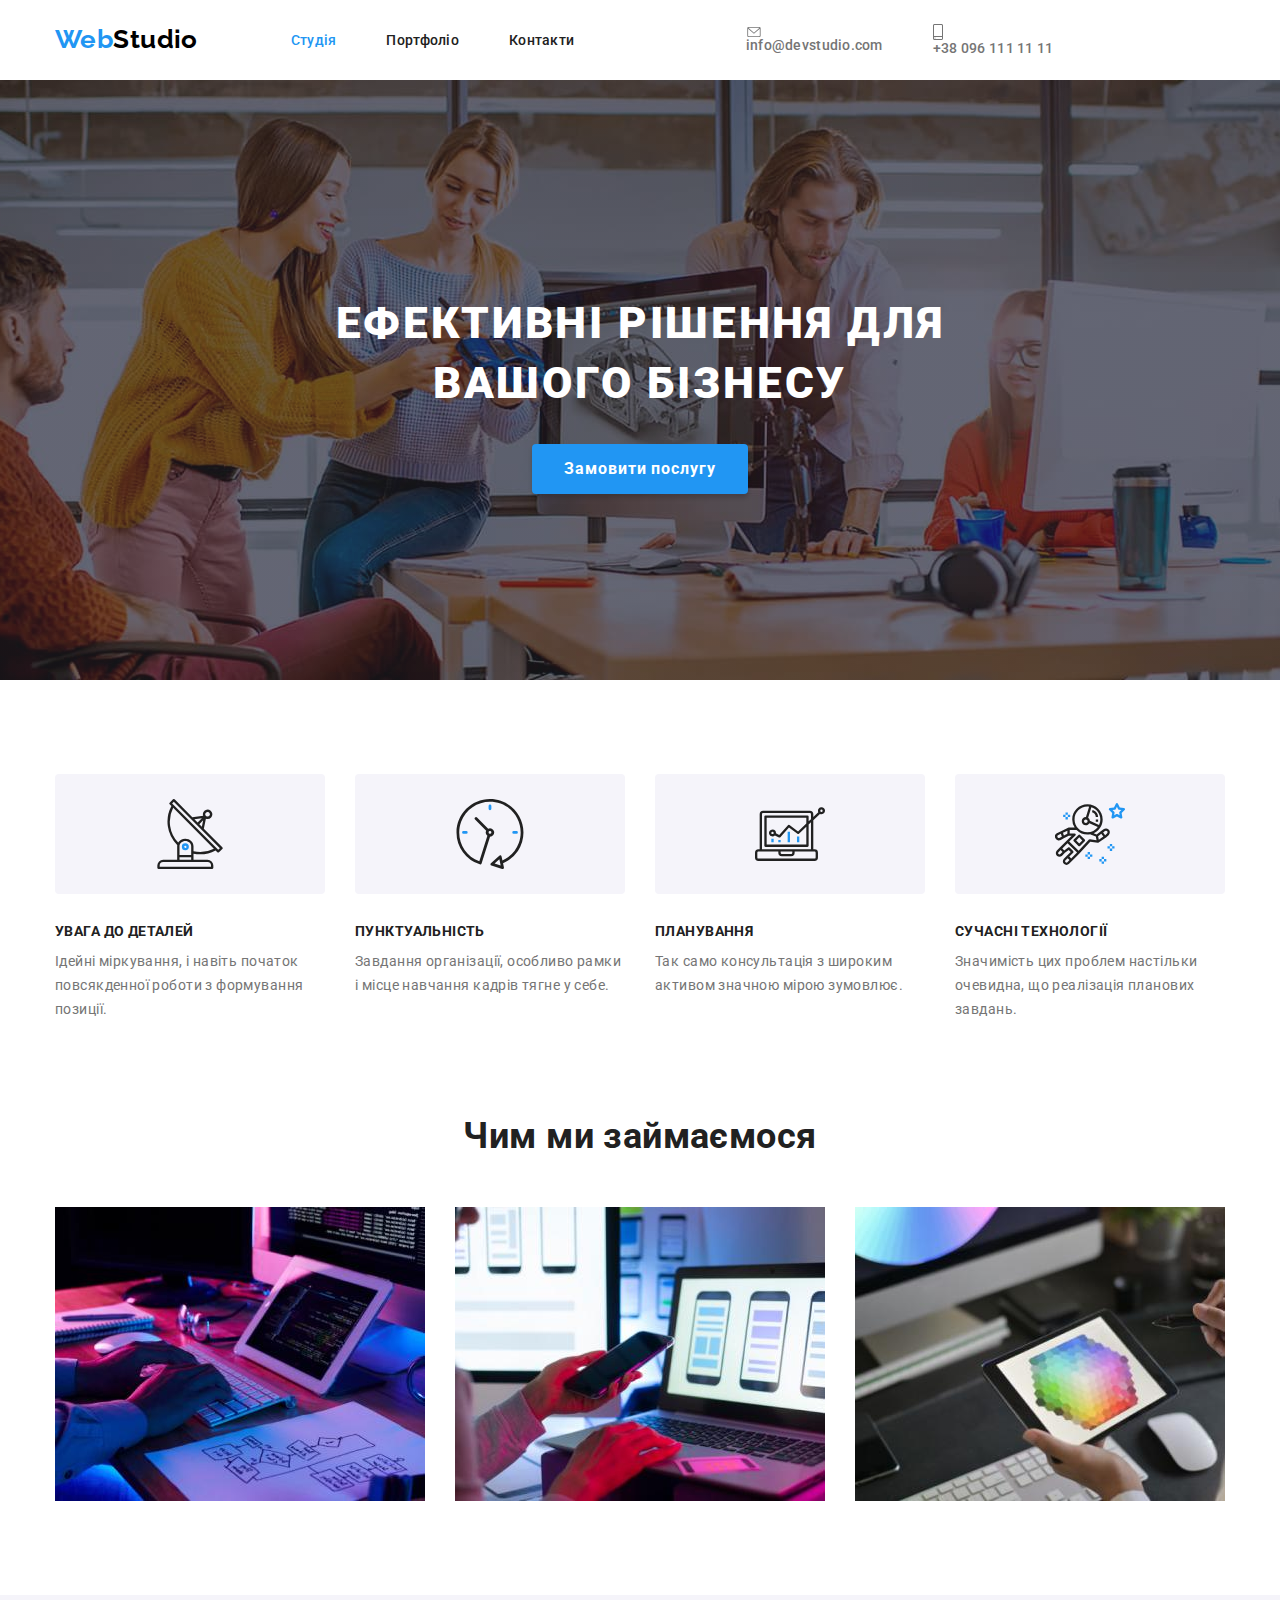
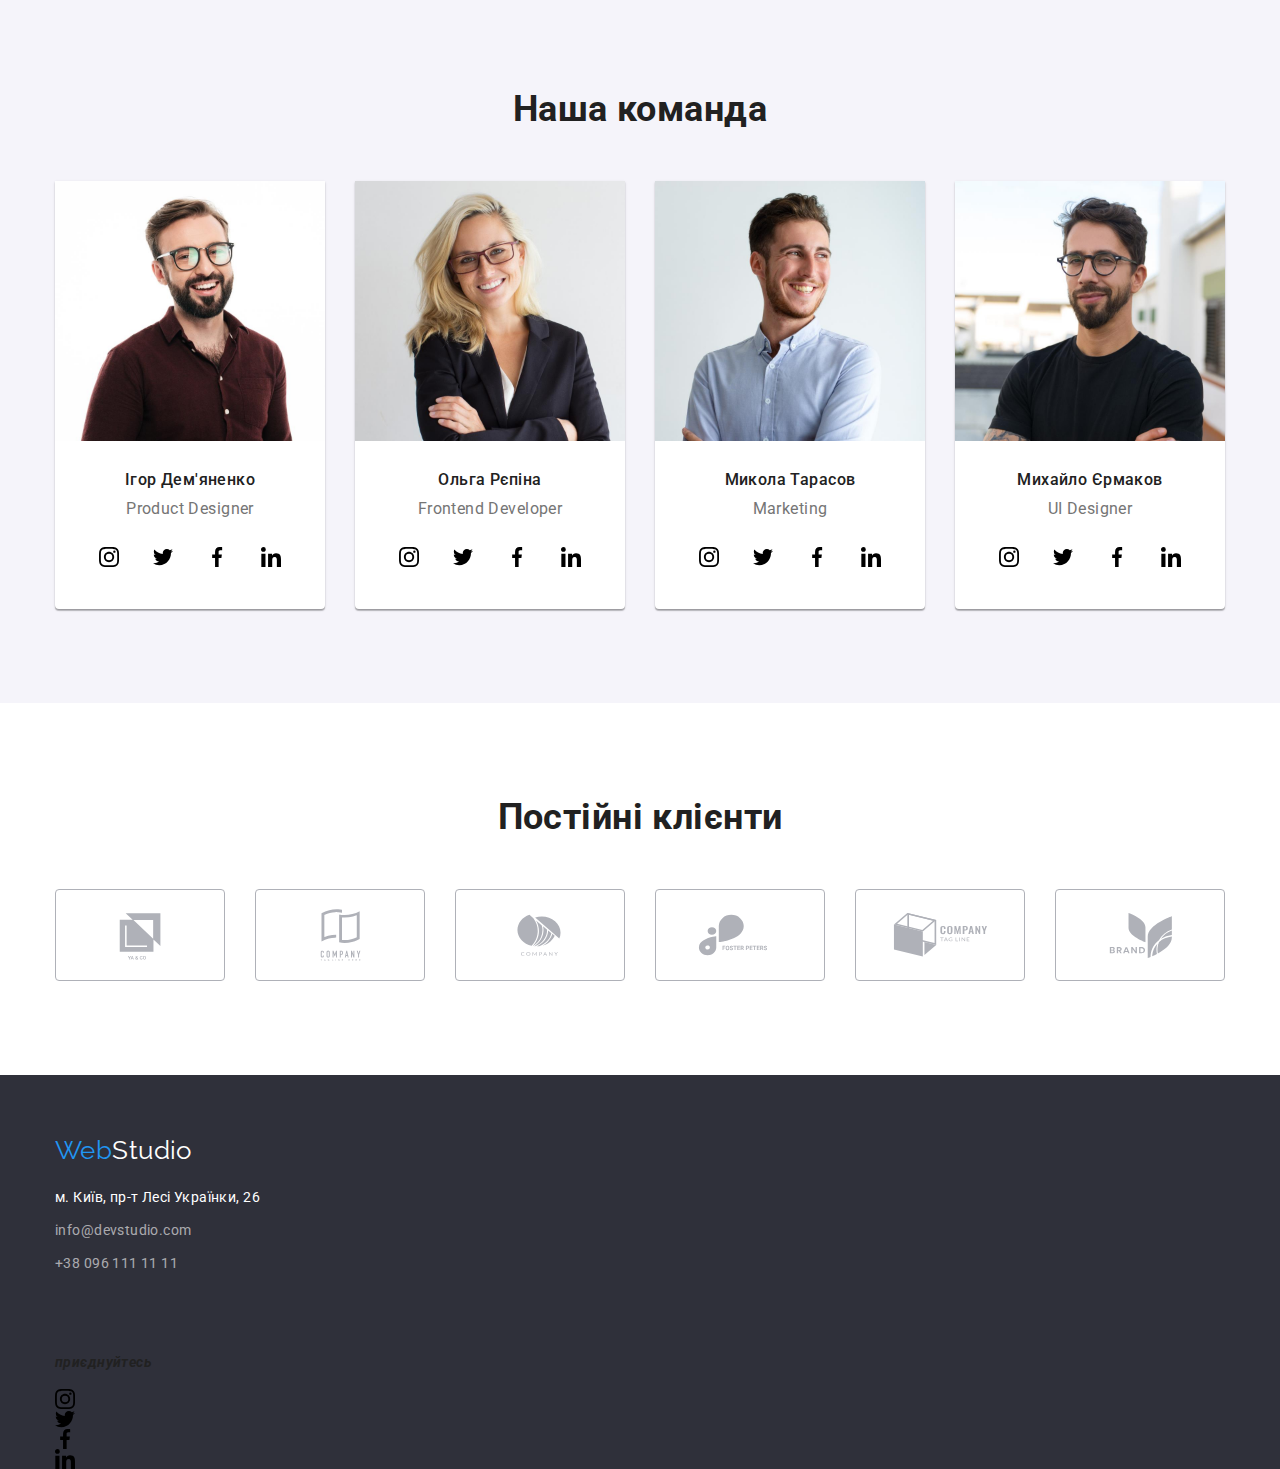
==== index.html @ 98f3eb39 "добавив розташування соц мереж" ====
<!DOCTYPE html>
<html lang="uk">
  <head>
    <meta charset="UTF-8" />
    <meta http-equiv="X-UA-Compatible" content="IE=edge" />
    <meta name="viewport" content="width=device-width, initial-scale=1.0" />
    <title>WebStudio</title>
    <link rel="preconnect" href="https://fonts.googleapis.com" />
    <link rel="preconnect" href="https://fonts.gstatic.com" crossorigin />
    <link
      href="https://fonts.googleapis.com/css2?family=Raleway:wght@700&family=Roboto:wght@400;500;700;900&display=swap"
      rel="stylesheet"
    />
    <link
      rel="stylesheet"
      href="https://cdnjs.cloudflare.com/ajax/libs/modern-normalize/1.1.0/modern-normalize.min.css"
    />
    <link rel="stylesheet" href="./css/styles.css" />
  </head>
  <body>
    <!-- Шапка сторінки -->
    <hmeader class="header">
      <!-- Меню навігації -->
      <div class="container main">
        <nav class="main-nav">
          <a lang="en" href="./index.html" class="logo-first list"
            >Web<span class="logo-second">Studio</span></a
          >
          <ul class="nav list">
            <li class="item">
              <a class="link list current" href="./index.html">Студія</a>
            </li>
            <li class="item">
              <a class="link list" href="./portfolio.html">Портфоліо</a>
            </li>
            <li class="item">
              <a class="link list" href="#">Контакти</a>
            </li>
          </ul>
        </nav>
        <ul class="contact list">
          <li class="item">
            <a class="link list" href="mailto:info@devstudio.com">
              <svg class="icon envelope" width="16" height="10">
                <use href="./images/symbol-defs.svg#icon-envelope"></use></svg
              >info@devstudio.com</a
            >
          </li>
          <li class="item">
            <a class="link list" href="tel:+380961111111">
              <svg class="icon smartphone" width="10" height="16">
                <use href="./images/symbol-defs.svg#icon-smartphone"></use></svg
              >+38 096 111 11 11</a
            >
          </li>
        </ul>
      </div>
    </hmeader>
    <!-- Унікальний контент -->
    <main>
      <!-- Рішення для бізнесу -->
      <section class="hero section">
        <div class="container">
          <h1 class="title">Ефективні рішення для вашого бізнесу</h1>
          <button class="button pointer" type="button">Замовити послугу</button>
        </div>
      </section>
      <!-- Наші переваги -->
      <section class="advantages section">
        <div class="container">
          <h2 class="visually-hidden">Наші переваги</h2>
          <ul class="advantage list">
            <li class="advantage-list">
              <div class="bg-advantage">
                <svg width="70" height="70">
                  <use href="./images/symbol-defs.svg#icon-antenna"></use>
                </svg>
              </div>
              <h3 class="advantage-title">УВАГА ДО ДЕТАЛЕЙ</h3>
              <p class="advantage-text">
                Ідейні міркування, і навіть початок повсякденної роботи з формування позиції.
              </p>
            </li>
            <li class="advantage-list">
              <div class="bg-advantage">
                <svg width="70" height="70">
                  <use href="./images/symbol-defs.svg#icon-clock"></use>
                </svg>
              </div>
              <h3 class="advantage-title">ПУНКТУАЛЬНІСТЬ</h3>
              <p class="advantage-text">
                Завдання організації, особливо рамки і місце навчання кадрів тягне у себе.
              </p>
            </li>
            <li class="advantage-list">
              <div class="bg-advantage">
                <svg width="70" height="70">
                  <use href="./images/symbol-defs.svg#icon-diagram"></use>
                </svg>
              </div>
              <h3 class="advantage-title">ПЛАНУВАННЯ</h3>
              <p class="advantage-text">
                Так само консультація з широким активом значною мірою зумовлює.
              </p>
            </li>
            <li class="advantage-advantage-list">
              <div class="bg-advantage">
                <svg width="70" height="70">
                  <use href="./images/symbol-defs.svg#icon-astronaut"></use>
                </svg>
              </div>
              <h3 class="advantage-title">СУЧАСНІ ТЕХНОЛОГІЇ</h3>
              <p class="advantage-text">
                Значимість цих проблем настільки очевидна, що реалізація планових завдань.
              </p>
            </li>
          </ul>
        </div>
      </section>
      <!-- Чим ми займаємося -->
      <section class="features section">
        <div class="container">
          <h2 class="section-title">Чим ми займаємося</h2>
          <ul class="features-items list">
            <li class="image">
              <img src="./images/box1.jpg" alt="Людина програмує за комп'ютером" width="370" />
            </li>
            <li class="image">
              <img
                src="./images/box2.jpg"
                alt="Людина працює за комп'ютером та смартфоном"
                width="370"
              />
            </li>
            <li class="image">
              <img src="./images/box3.jpg" alt="Людина працює за планшетом" width="370" />
            </li>
          </ul>
        </div>
      </section>
      <!-- Наша команда -->
      <section class="team section">
        <div class="container">
          <h2 class="section-title">Наша команда</h2>
          <ul class="team-list list">
            <li class="team-card">
              <img src="./images/img.jpg" alt="Product Designer" width="270" />
              <div class="bg-team">
                <h3 class="team-name">Ігор Дем'яненко</h3>
                <p class="team-text" lang="en">Product Designer</p>
                <ul class="social list">
                  <li class="social-item">
                    <a href="#" class="social-link">
                      <svg width="20" height="20">
                        <use href="./images/symbol-defs.svg#icon-instagram"></use></svg
                    ></a>
                  </li>
                  <li class="social-item">
                    <a href="#" class="social-link">
                      <svg width="20" height="20">
                        <use href="./images/symbol-defs.svg#icon-twitter"></use></svg
                    ></a>
                  </li>
                  <li class="social-item">
                    <a href="#" class="social-link">
                      <svg width="20" height="20">
                        <use href="./images/symbol-defs.svg#icon-facebook"></use></svg
                    ></a>
                  </li>
                  <li class="social-item">
                    <a href="#" class="social-link">
                      <svg width="20" height="20">
                        <use href="./images/symbol-defs.svg#icon-linkedin"></use></svg
                    ></a>
                  </li>
                </ul>
              </div>
            </li>
            <li class="team-card">
              <img src="./images/img1.jpg" alt="Frontend Developer" width="270" />
              <div class="bg-team">
                <h3 class="team-name">Ольга Рєпіна</h3>
                <p class="team-text" lang="en">Frontend Developer</p>
                <ul class="social list">
                  <li class="social-item">
                    <a href="#" class="social-link">
                      <svg width="20" height="20">
                        <use href="./images/symbol-defs.svg#icon-instagram"></use></svg
                    ></a>
                  </li>
                  <li class="social-item">
                    <a href="#" class="social-link">
                      <svg width="20" height="20">
                        <use href="./images/symbol-defs.svg#icon-twitter"></use></svg
                    ></a>
                  </li>
                  <li class="social-item">
                    <a href="#" class="social-link">
                      <svg width="20" height="20">
                        <use href="./images/symbol-defs.svg#icon-facebook"></use></svg
                    ></a>
                  </li>
                  <li class="social-item">
                    <a href="#" class="social-link">
                      <svg width="20" height="20">
                        <use href="./images/symbol-defs.svg#icon-linkedin"></use></svg
                    ></a>
                  </li>
                </ul>
              </div>
            </li>
            <li class="team-card">
              <img src="./images/img2.jpg" alt="Marketing" width="270" />
              <div class="bg-team">
                <h3 class="team-name">Микола Тарасов</h3>
                <p class="team-text" lang="en">Marketing</p>
                <ul class="social list">
                  <li class="social-item">
                    <a href="#" class="social-link">
                      <svg width="20" height="20">
                        <use href="./images/symbol-defs.svg#icon-instagram"></use></svg
                    ></a>
                  </li>
                  <li class="social-item">
                    <a href="#" class="social-link">
                      <svg width="20" height="20">
                        <use href="./images/symbol-defs.svg#icon-twitter"></use></svg
                    ></a>
                  </li>
                  <li class="social-item">
                    <a href="#" class="social-link">
                      <svg width="20" height="20">
                        <use href="./images/symbol-defs.svg#icon-facebook"></use></svg
                    ></a>
                  </li>
                  <li class="social-item">
                    <a href="#" class="social-link">
                      <svg width="20" height="20">
                        <use href="./images/symbol-defs.svg#icon-linkedin"></use></svg
                    ></a>
                  </li>
                </ul>
              </div>
            </li>

            <li class="team-card">
              <img src="./images/img3.jpg" alt="UI Designer" width="270" />
              <div class="bg-team">
                <h3 class="team-name">Михайло Єрмаков</h3>
                <p class="team-text" lang="en">UI Designer</p>
                <ul class="social list">
                  <li class="social-item">
                    <a href="#" class="social-link">
                      <svg width="20" height="20">
                        <use href="./images/symbol-defs.svg#icon-instagram"></use></svg
                    ></a>
                  </li>
                  <li class="social-item">
                    <a href="#" class="social-link">
                      <svg width="20" height="20">
                        <use href="./images/symbol-defs.svg#icon-twitter"></use></svg
                    ></a>
                  </li>
                  <li class="social-item">
                    <a href="#" class="social-link">
                      <svg width="20" height="20">
                        <use href="./images/symbol-defs.svg#icon-facebook"></use></svg
                    ></a>
                  </li>
                  <li class="social-item">
                    <a href="#" class="social-link">
                      <svg width="20" height="20">
                        <use href="./images/symbol-defs.svg#icon-linkedin"></use></svg
                    ></a>
                  </li>
                </ul>
              </div>
            </li>
          </ul>
        </div>
      </section>
      <!-- Постійні клієнти -->
      <section class="customers section">
        <div class="container">
          <h2 class="section-title">Постійні клієнти</h2>
          <ul class="customers-list list">
            <li class="customer-item">
              <a href="#" class="customer-link">
                <svg class="customer" width="106" height="60">
                  <use href="./images/symbol-defs.svg#icon-logo"></use></svg
              ></a>
            </li>
            <li class="customer-item">
              <a href="#" class="customer-link">
                <svg class="customer" width="106" height="60">
                  <use href="./images/symbol-defs.svg#icon-logo-one"></use></svg
              ></a>
            </li>
            <li class="customer-item">
              <a href="#" class="customer-link">
                <svg class="customer" width="106" height="60">
                  <use href="./images/symbol-defs.svg#icon-logo-two"></use></svg
              ></a>
            </li>
            <li class="customer-item">
              <a href="#" class="customer-link">
                <svg class="customer" width="106" height="60">
                  <use href="./images/symbol-defs.svg#icon-logo-three"></use></svg
              ></a>
            </li>
            <li class="customer-item">
              <a href="#" class="customer-link">
                <svg class="customer" width="106" height="60">
                  <use href="./images/symbol-defs.svg#icon-logo-four"></use></svg
              ></a>
            </li>
            <li class="customer-item">
              <a href="#" class="customer-link">
                <svg class="customer" width="106" height="60">
                  <use href="./images/symbol-defs.svg#icon-logo-five"></use></svg
              ></a>
            </li>
          </ul>
        </div>
      </section>
    </main>
    <!-- Підвал -->
    <footer class="footer">
      <div class="container">
        <a lang="en" href="./index.html" class="logo-footer list"
          >Web<span class="logo-footer-second">Studio</span></a
        >
        <address>
          <ul class="address list">
            <li class="address-item">
              <a
                class="address-link list"
                href="https://goo.gl/maps/CPtrU1FHBa2aNyZL9"
                target="_blank"
                rel="noopener noreferrer nofollow"
                >м. Київ, пр-т Лесі Українки, 26 <br />
              </a>
            </li>
            <li class="address-item">
              <a class="link list" href="mailto:info@devstudio.com">info@devstudio.com</a> <br />
            </li>
            <li class="address-item">
              <a class="link list" href="tel:+380961111111">+38 096 111 11 11</a>
            </li>
          </ul>
          <div>
            <h4>приєднуйтесь</h4>
            <div class="bg-address">
              <svg width="20" height="20">
                <use href="./images/symbol-defs.svg#icon-instagram"></use>
              </svg>
            </div>
            <div class="bg-address">
              <svg width="20" height="20">
                <use href="./images/symbol-defs.svg#icon-twitter"></use>
              </svg>
            </div>
            <div class="bg-address">
              <svg width="20" height="20">
                <use href="./images/symbol-defs.svg#icon-facebook"></use>
              </svg>
            </div>
            <div class="bg-address">
              <svg width="20" height="20">
                <use href="./images/symbol-defs.svg#icon-linkedin"></use>
              </svg>
            </div>
          </div>
        </address>
      </div>
    </footer>
  </body>
</html>
---- css/styles.css ----
:root {
--primary-text-color: #212121;
--title-text-color: #757575;
--contact-footer-color: rgba(255, 255, 255, 0.6);
--bg-color: #FFFFFF;
--bg-team-color: #F5F4FA;
--bg-footer-color: #2F303A;
--link-hover-color: #2196F3;
--logo-color: #000000;
--svg-color: #AFB1B8;
}

body {
color: var(--primary-text-color);
background-color: var(--bg-color);
font-family: 'Roboto', sans-serif;
letter-spacing: 0.03em;
font-size: 14px;
}

img, svg {
display: block;
}
/* Утиліта */

.list {
    padding: 0;
    margin: 0;
    list-style: none;
    text-decoration: none;
}


.container {
padding-left: 15px;
padding-right: 15px;   
margin-left: auto;  
margin-right: auto;
width: 1200px;
/* outline: 2px solid tomato; */
}

.section {
padding-top: 94px;
padding-bottom: 94px;
}
/* Меню навігації */

.header {
 border-bottom: 1px solid #ececec;   
}

.logo-first {
padding-top: 24px;
padding-bottom: 25px;

color: var(--link-hover-color);
font-family: 'Raleway', sans-serif;
font-weight: 700;
font-size: 26px;
line-height: 1.19;
    
}

.logo-second {
color: var(--logo-color);
}

.main-nav {
display: flex;
align-items: center;
}

.nav {
    display: flex;
    margin-left: 93px;
}

.main {
display: flex;

}


.item:not(:last-child) {
margin-right: 50px;
}

.nav .link:hover,
.nav .link:focus {
color: var(--link-hover-color);
}

.item .link.current {
color: var(--link-hover-color);
}

.item .link {
display: block;
padding-top: 21px;
padding-bottom: 21px;

color: var(--primary-text-color);
font-weight: 500;
letter-spacing: 0.02em;
line-height: calc(16/14);
}


/* .contact  */

.contact
 {
    display: flex;
    margin-left: auto;
    margin-right: auto;
    align-items: center;
}


.contact .link {

color: var(--title-text-color); 
font-weight: 500;
letter-spacing: 0.02em;
line-height: calc(16/14);
}

.icon {


    margin-right: 10px;
}

.item {
fill: var(--title-text-color);
}

.item:hover {
    fill: var(--link-hover-color);
}

.contact .link:hover,
.contact .link:focus {
color: var(--link-hover-color);   

}

/* Рішення для бізнесу */


.hero {
max-width: 1600px;
height: 600px;
margin-left: auto;
margin-right: auto;
background-position: center;
 
background-image: linear-gradient( rgba(47, 48, 58, 0.4), rgba(47, 48, 58, 0.4)),
url(../images/hero.jpg);
text-align: center;
background-color: var(--bg-footer-color);
padding-bottom: 200px;
}

.hero .title {
width: 696px;
padding-top: 120px;
margin: 0;
margin-bottom: 30px;
margin-left: auto;
margin-right: auto;

color: var(--bg-color);
font-weight: 900;
font-size: 44px;
line-height: 1.36;
text-align: center;
letter-spacing: 0.06em;
text-transform: uppercase;
}


.button {
cursor: pointer;
border: none;
padding: 10px 32px;
min-width: 216px;
margin: 0;

color: var(--bg-color);
background-color: var(--link-hover-color);
font-weight: 700;
font-size: 16px;
line-height: 1.87;
letter-spacing: 0.06em;
border-radius: 4px;
box-shadow: 0px 4px 4px rgba(0, 0, 0, 0.15);
font-family: inherit
}

.button:hover,
.button:focus {
color: var(--primary-text-color);
background-color: var(--bg-color);
}


/* Наші переваги */

.visually-hidden {
    position: absolute;
    white-space: nowrap;
    width: 1px;
    height: 1px;
    overflow: hidden;
    border: 0;
    padding: 0;
    clip: rect(0 0 0 0);
    clip-path: inset(50%);
    margin: -1px;
}


.advantages {
padding-bottom: 0;
}

.advantage {
   display: flex;
}

.bg-advantage {
padding: 25px 100px;
 
border-radius: 4px;
background-color:var(--bg-team-color);
}
/* .advantage-list::before {
display: inline-block;
content: '';
height: 120px;
background-image: url(../images/antenna.svg);
} */

.customer-item:not(:last-child),
.advantage-list:not(:last-child), 
.team-card:not(:last-child), 
.image:not(:last-child) {
margin-right: 30px;
}
.advantage-title {
margin-bottom: 10px;
margin-top: 30px;

font-size: 14px;
line-height: 1.14;
text-transform: uppercase;
}

.advantage-text {
color: var(--title-text-color);
line-height: 1.71;
margin: 0;
}


/* Чим ми займаємося */

.features-items {
display: flex;
}

.image {
width: 370px;
}


/* Наша команда */


.team {
background-color: var(--bg-team-color);
text-align: center;

margin-right: auto;
margin-left: auto;
}

.section-title {
margin-top: 0;
margin-bottom: 50px;
margin-left: auto;
margin-right: auto;

font-size: 36px;
line-height: 1.16;
text-align: center;
}

.team-list {
display: flex;
/* justify-content: center; */
}

.team-name {
margin: 0;
padding-top: 30px;
font-weight: 500;
font-size: 16px;
line-height: 1.18;
}

.team-text {
margin-top: 10px;   
margin-bottom: 16px;
font-size: 16px;
line-height: 1.18;
color: var(--title-text-color);
}

.team-card {
width: 270px;

background-color: var(--bg-color);
box-shadow: 0px 1px 3px rgba(0, 0, 0, 0.12), 0px 1px 1px rgba(0, 0, 0, 0.14), 0px 2px 1px rgba(0, 0, 0, 0.2);
border-radius: 0px 0px 4px 4px;
}


.bg-team {
padding-bottom: 30px;  
}

.social {
    display: flex;
    justify-content: center;
    padding-left: 32px;
    padding-right: 32px;
}

.social-item {
    padding: 12px;
}

.social 
.social-item:not(:last-child) {
    margin-right: 10px;
}


/* Постійні клієнти */


.customers-list {
    display: flex;
    justify-content: center; 
}

.customer-item {
padding: 16px 32px;

cursor: pointer;
border: 1px solid var(--svg-color);
border-radius: 4px;

width: 170px;
height: 92px;
}


.customer-item:hover,
.customer-item:focus {
    border-color: var(--link-hover-color);
}


.customer:hover {
border-color: var(--link-hover-color);
}

/* .customers-list .customer:hover {
    color: var(--link-hover-color);
} */
/* footer */


.footer {
background-color: var(--bg-footer-color);
margin-left: auto;
margin-right: auto;
}

.logo-footer {
display: block;
padding-top: 60px;
margin-bottom: 20px;

color: var(--link-hover-color);
font-family: 'Raleway', sans-serif;
font-size: 26px;
line-height: 1.19;
}

.logo-footer-second {
color: var(--bg-color);

}

.address-item:last-child {
padding-bottom: 60px;

}

.address-link {

color: var(--bg-color);  
font-style: normal;
line-height: 1.71;      
}
.address-item .link:hover,
.address-item .link:focus {  
color: var(--link-hover-color);
}

.address-item:not(:last-child) {
margin-bottom: 9px;
}

.address-item .link {

color: var(--contact-footer-color);
font-style: normal;
line-height: 1.71;
}



/* Filter */
.project-items {
    display: flex;
    justify-content: center;
    margin-bottom: 50px;
}

.project-item:not(:last-child) {
margin-right: 8px;
}

.project-button {
padding: 6px 25px;  

border: none;
cursor: pointer;
color: var(--primary-text-color);
background-color: var(--bg-team-color);
border-radius: 4px;
font-weight: 500;
font-size: 16px;
line-height: calc(26/16);
font-family: inherit;
text-align: center; 
}

.project-button:hover,
.project-button:focus,
.project-button.urrent {
color: var(--bg-color);
background-color: var(--link-hover-color);
box-shadow: 0px 3px 1px rgba(0, 0, 0, 0.1), 0px 1px 2px rgba(0, 0, 0, 0.08), 0px 2px 2px rgba(0, 0, 0, 0.12);
}


/* Flter-card */
 

.project-list {
display: flex;
}


.project-card {
/* width: calc((100% - 60px) / 3); */
width: 370px;




}
.project-card:not(:nth-last-child(-n + 3)) {
    margin-bottom: 30px;
}

.project-card:not(:nth-child(3n)) {
    margin-right: 30px;
}

.project-card:hover {
box-shadow: 0px 1px 1px rgba(0, 0, 0, 0.12), 0px 4px 4px rgba(0, 0, 0, 0.06), 1px 4px 6px rgba(0, 0, 0, 0.16);
}

.aside {
border: 1px solid #EEEEEE;
border-top: none;
padding: 20px 24px;
}

.project-name { 
margin-top: 0;
margin-bottom: 4px;

font-size: 18px;
line-height: calc(36 / 18);
letter-spacing: 0.06em;
}

.project-text {
margin: 0;

color: var(--title-text-color);
font-size: 16px;
line-height: calc(30/16);
}
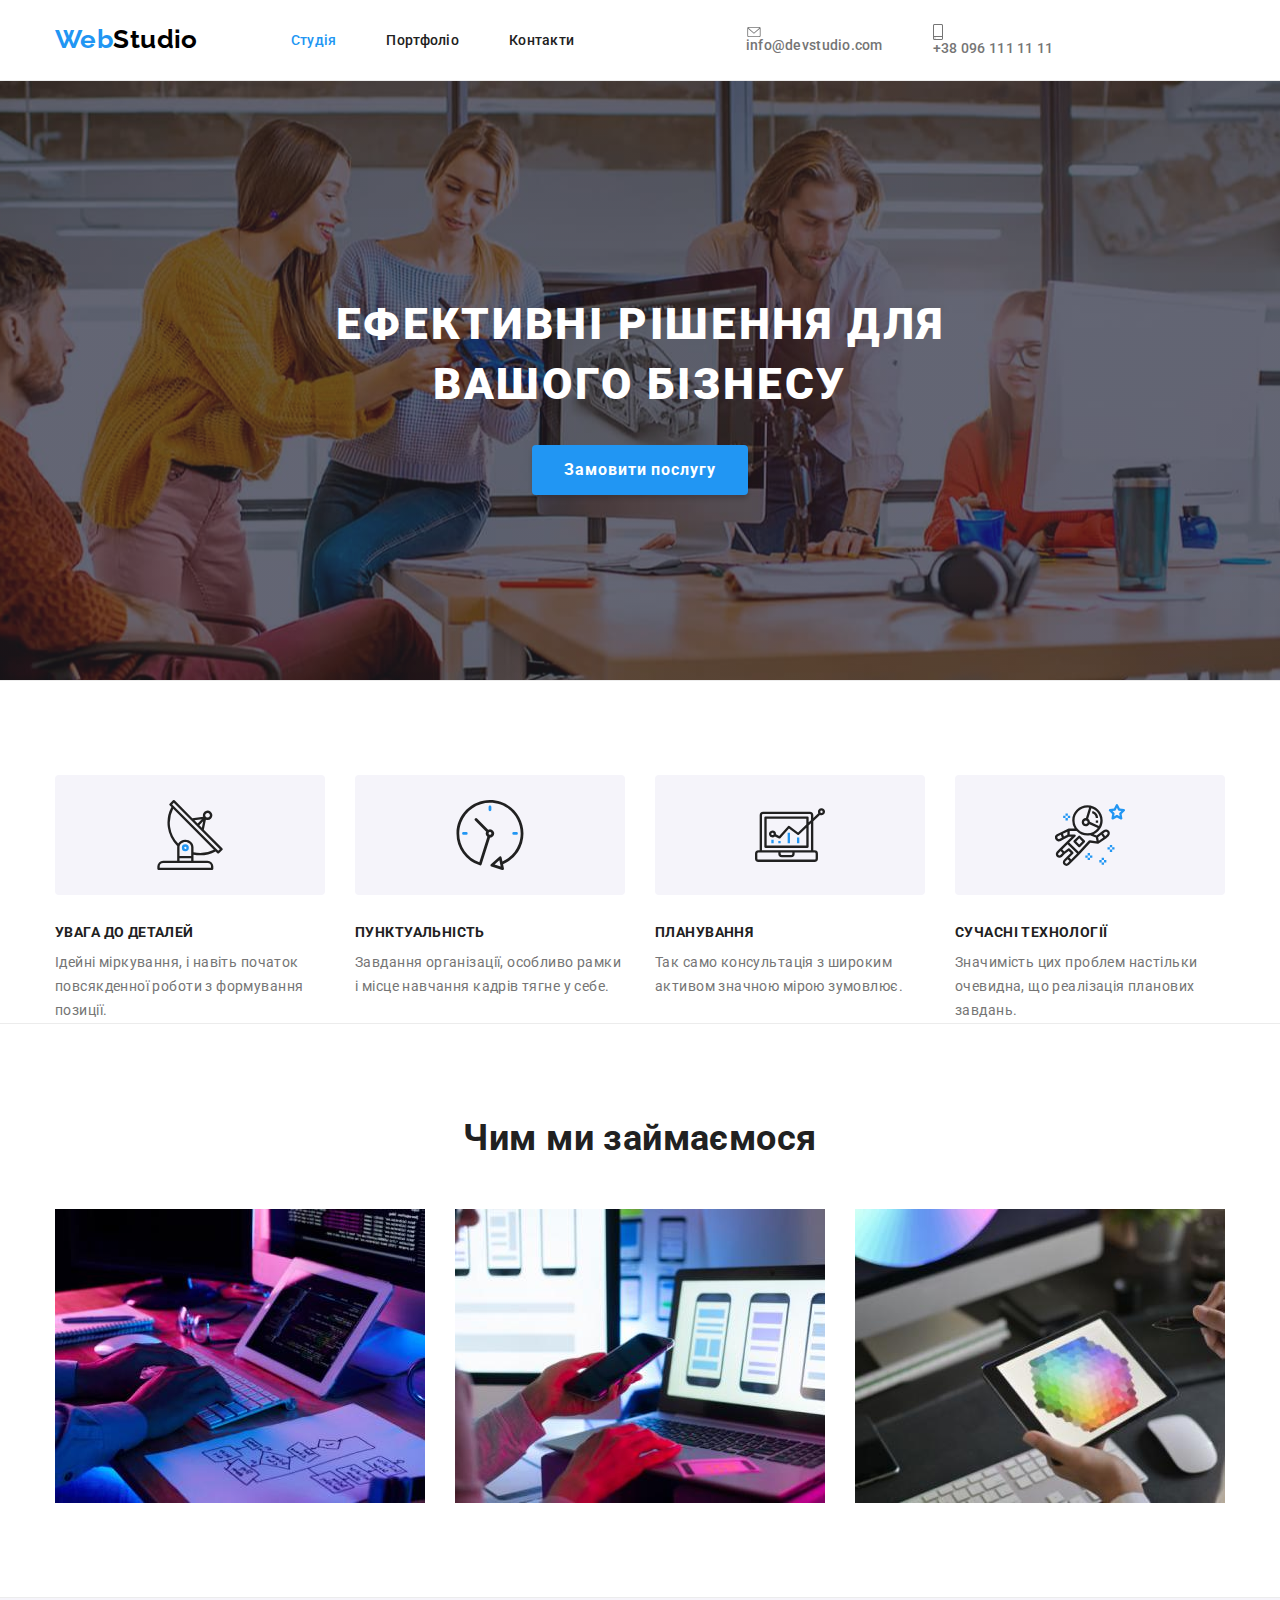
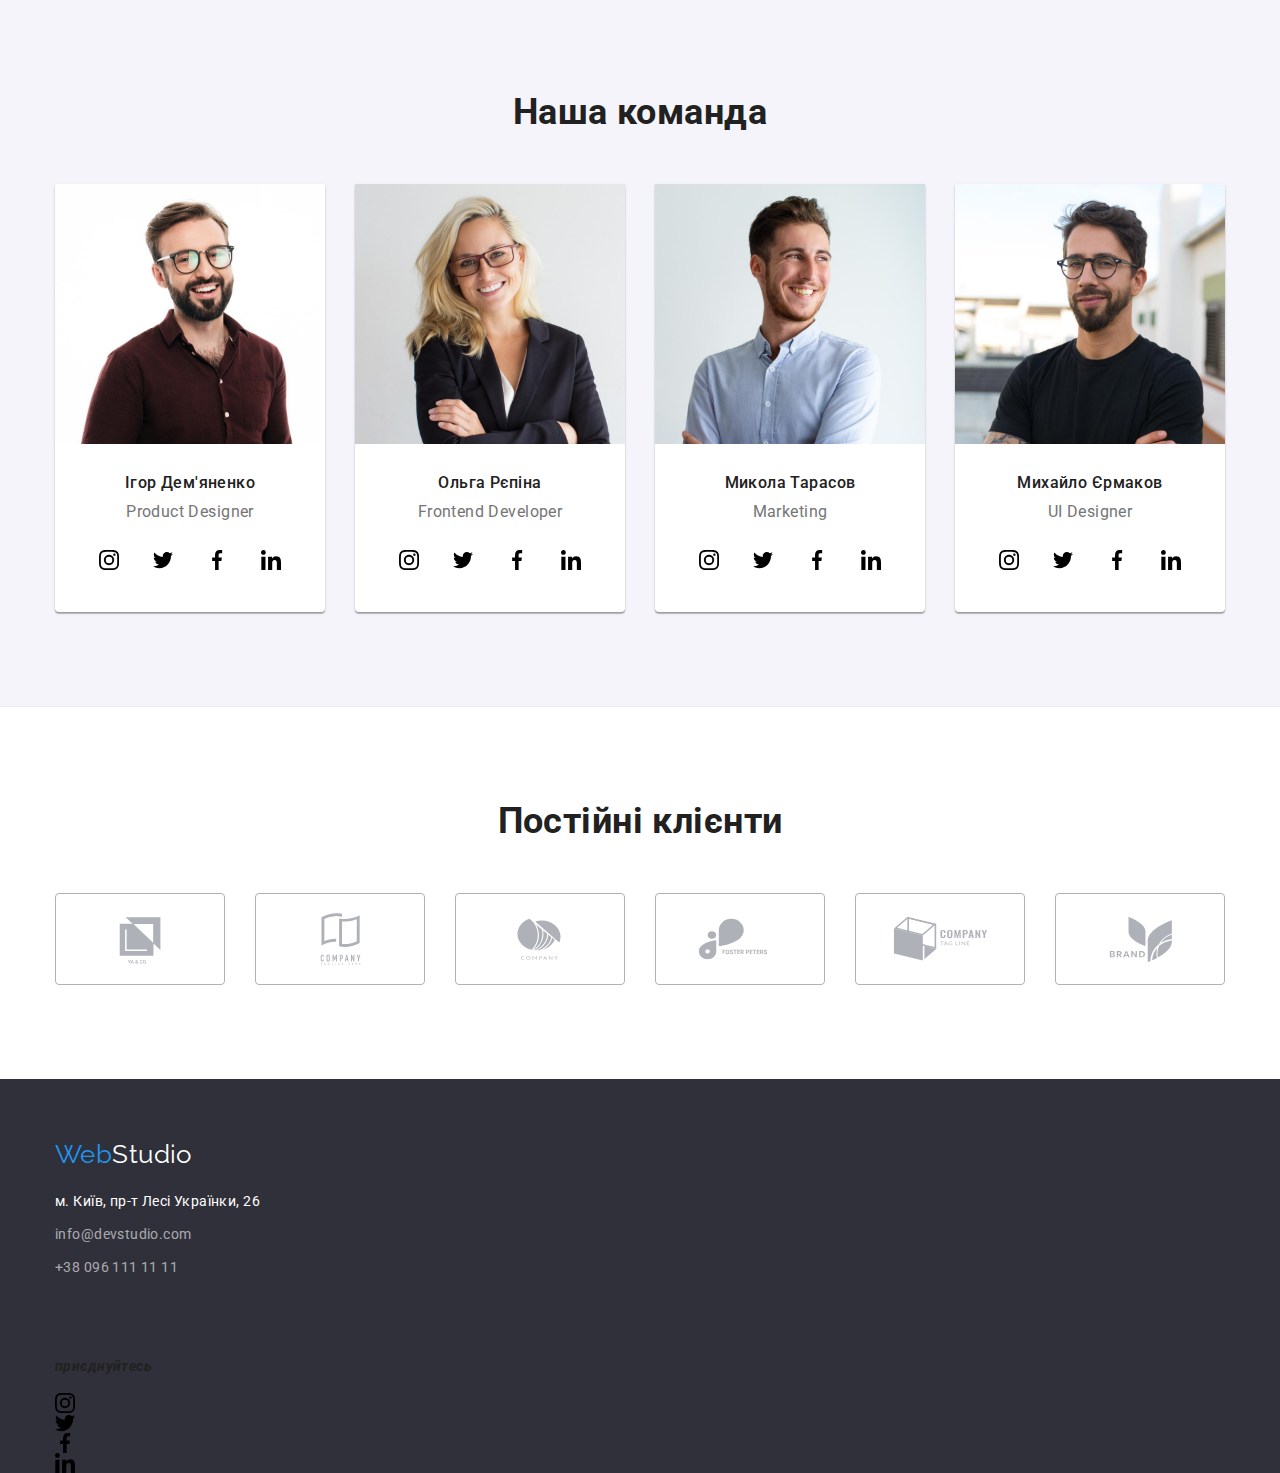
==== commit eaeca346: "змінив бордер топ" ====
--- a/index.html
+++ b/index.html
@@ -19,7 +19,7 @@
   </head>
   <body>
     <!-- Шапка сторінки -->
-    <hmeader class="header">
+    <hmeader>
       <!-- Меню навігації -->
       <div class="container main">
         <nav class="main-nav">
--- a/css/styles.css
+++ b/css/styles.css
@@ -43,12 +43,14 @@
 .section {
 padding-top: 94px;
 padding-bottom: 94px;
-}
+
+border-top: 1px solid #ececec;
+}
+
+
 /* Меню навігації */
 
-.header {
- border-bottom: 1px solid #ececec;   
-}
+
 
 .logo-first {
 padding-top: 24px;
@@ -476,6 +478,7 @@
 
 .project-list {
 display: flex;
+flex-wrap: wrap;
 }
 
 
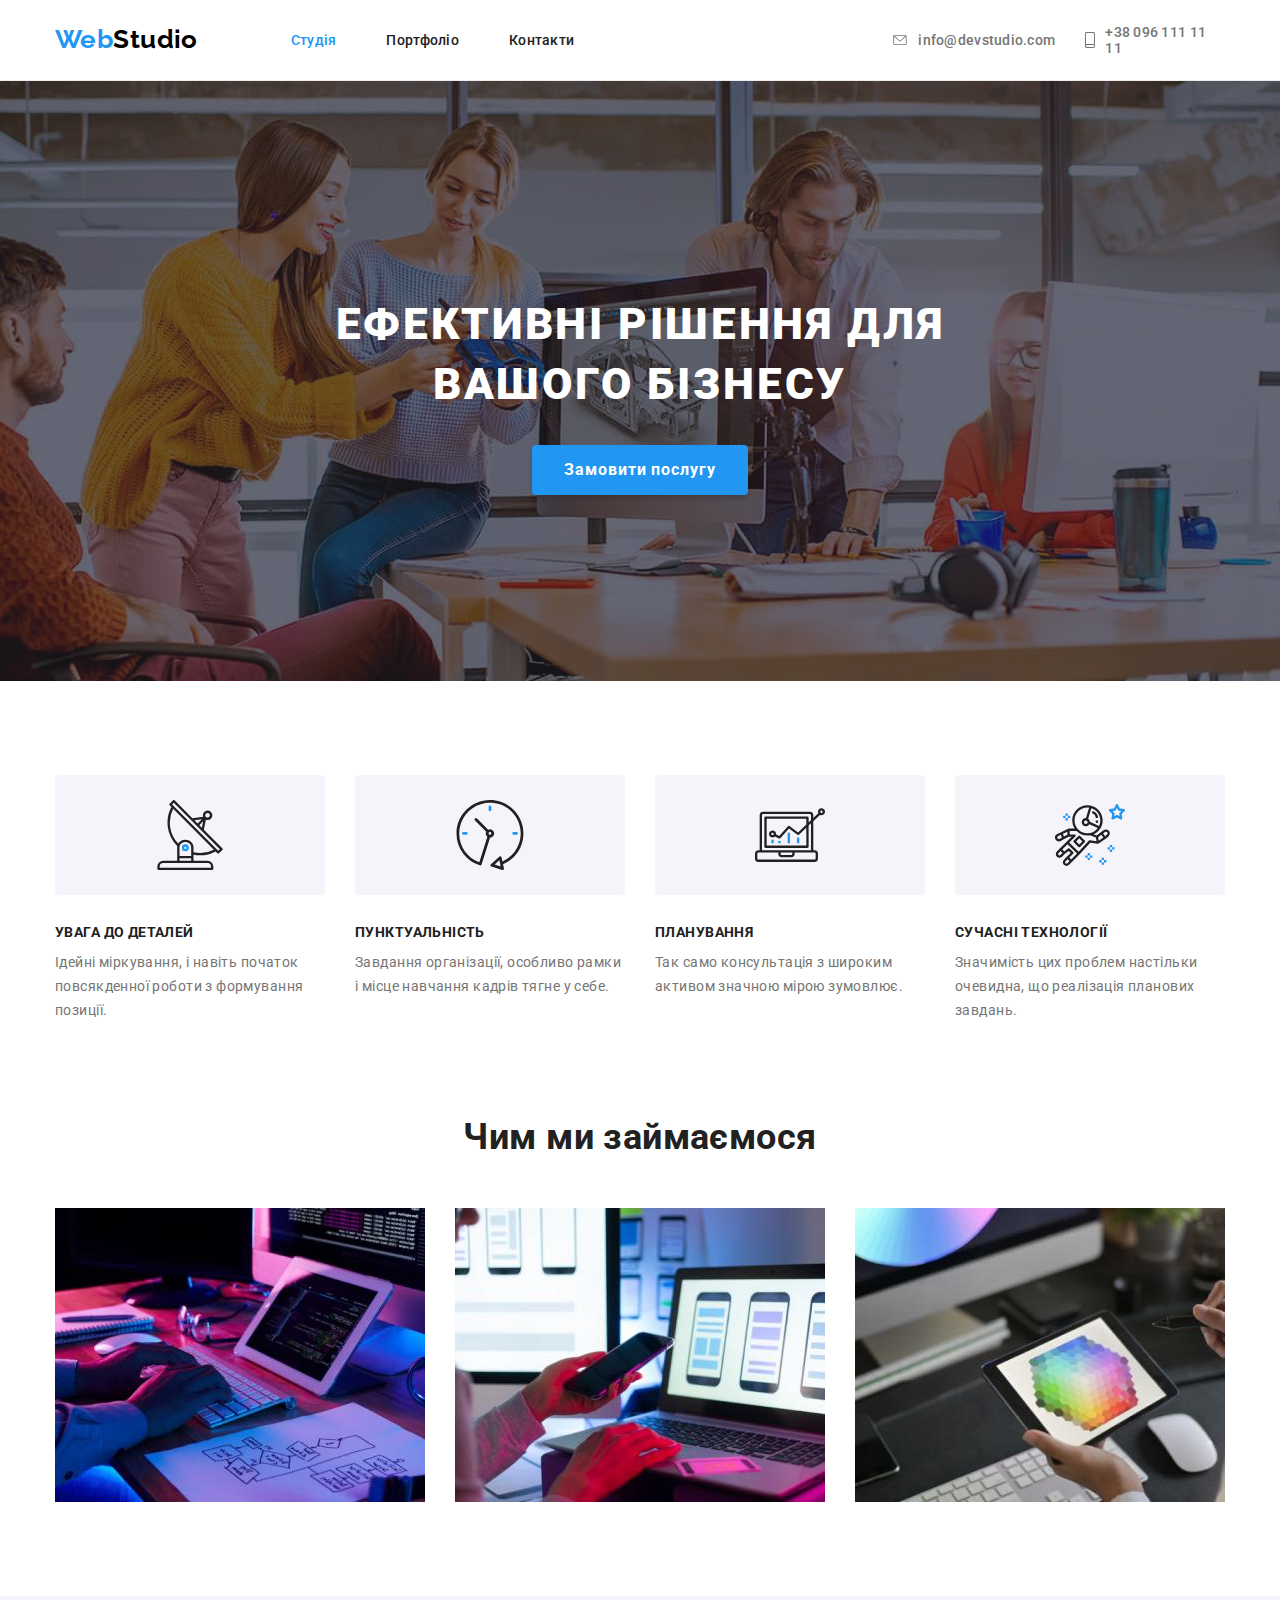
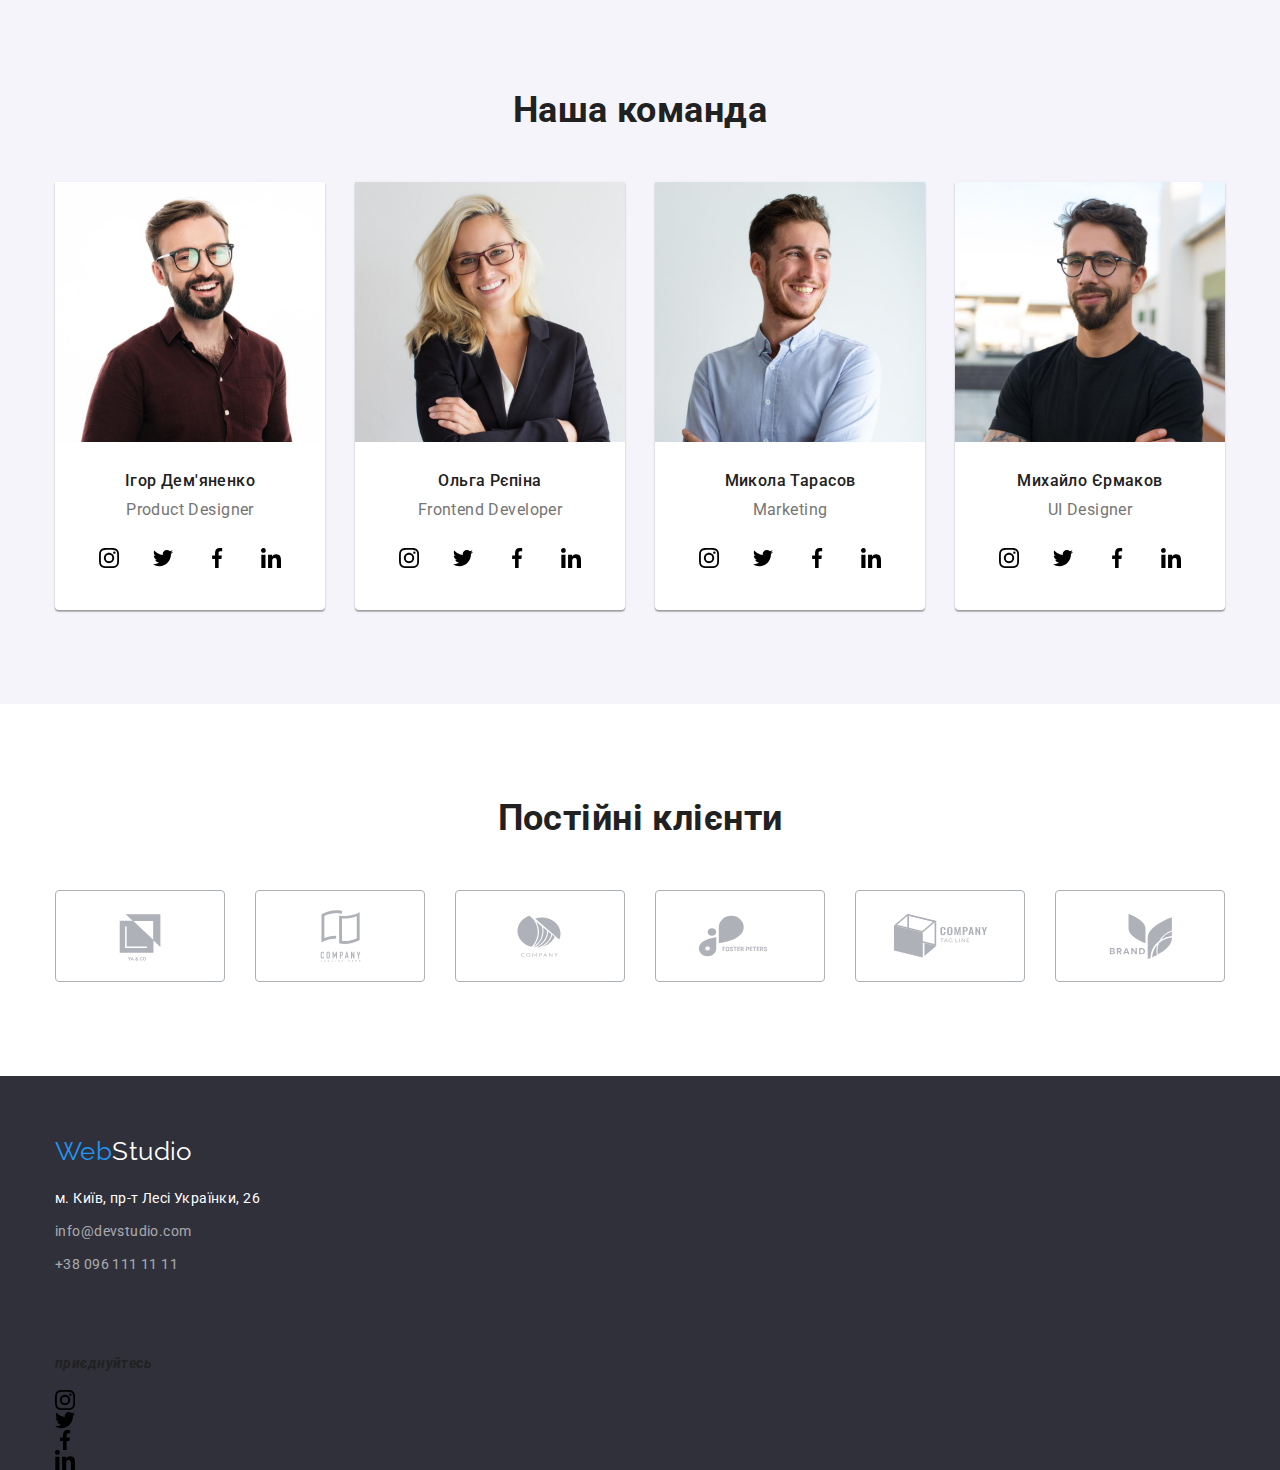
==== commit 54aaa953: "виставив хедер по центру" ====
--- a/index.html
+++ b/index.html
@@ -19,7 +19,7 @@
   </head>
   <body>
     <!-- Шапка сторінки -->
-    <hmeader>
+    <header class="header">
       <!-- Меню навігації -->
       <div class="container main">
         <nav class="main-nav">
@@ -41,21 +41,21 @@
         <ul class="contact list">
           <li class="item">
             <a class="link list" href="mailto:info@devstudio.com">
-              <svg class="icon envelope" width="16" height="10">
+              <svg class="icon envelope">
                 <use href="./images/symbol-defs.svg#icon-envelope"></use></svg
               >info@devstudio.com</a
             >
           </li>
           <li class="item">
             <a class="link list" href="tel:+380961111111">
-              <svg class="icon smartphone" width="10" height="16">
+              <svg class="icon smartphone">
                 <use href="./images/symbol-defs.svg#icon-smartphone"></use></svg
               >+38 096 111 11 11</a
             >
           </li>
         </ul>
       </div>
-    </hmeader>
+    </header>
     <!-- Унікальний контент -->
     <main>
       <!-- Рішення для бізнесу -->
--- a/css/styles.css
+++ b/css/styles.css
@@ -43,13 +43,14 @@
 .section {
 padding-top: 94px;
 padding-bottom: 94px;
-
-border-top: 1px solid #ececec;
 }
 
 
 /* Меню навігації */
 
+.header {
+border-bottom: 1px solid #ECECEC;
+}
 
 
 .logo-first {
@@ -74,17 +75,21 @@
 }
 
 .nav {
-    display: flex;
-    margin-left: 93px;
+display: flex;
+align-items: center;
+margin-left: 93px;
+}
+
+.nav:last-child {
+margin-right: 318px;
 }
 
 .main {
 display: flex;
-
-}
-
-
-.item:not(:last-child) {
+}
+
+
+.nav .item:not(:last-child) {
 margin-right: 50px;
 }
 
@@ -98,9 +103,9 @@
 }
 
 .item .link {
-display: block;
-padding-top: 21px;
-padding-bottom: 21px;
+    display: flex;
+        align-items: center;
+padding: 21px 0;
 
 color: var(--primary-text-color);
 font-weight: 500;
@@ -111,27 +116,20 @@
 
 /* .contact  */
 
-.contact
- {
-    display: flex;
-    margin-left: auto;
-    margin-right: auto;
-    align-items: center;
-}
+
+ .contact {
+display: flex;
+align-items: center;
+padding-left: 0;
+ }
 
 
 .contact .link {
-
 color: var(--title-text-color); 
-font-weight: 500;
-letter-spacing: 0.02em;
-line-height: calc(16/14);
-}
-
-.icon {
-
-
-    margin-right: 10px;
+}
+
+.item:first-child {
+    margin-right: 30px;
 }
 
 .item {
@@ -139,7 +137,7 @@
 }
 
 .item:hover {
-    fill: var(--link-hover-color);
+fill: var(--link-hover-color);
 }
 
 .contact .link:hover,
@@ -147,6 +145,21 @@
 color: var(--link-hover-color);   
 
 }
+
+.icon {
+margin-right: 10px;
+}
+
+.envelope {
+width: 16px;
+height: 10px;
+}
+
+.smartphone {
+width: 10px;
+height: 16px;
+}
+
 
 /* Рішення для бізнесу */
 
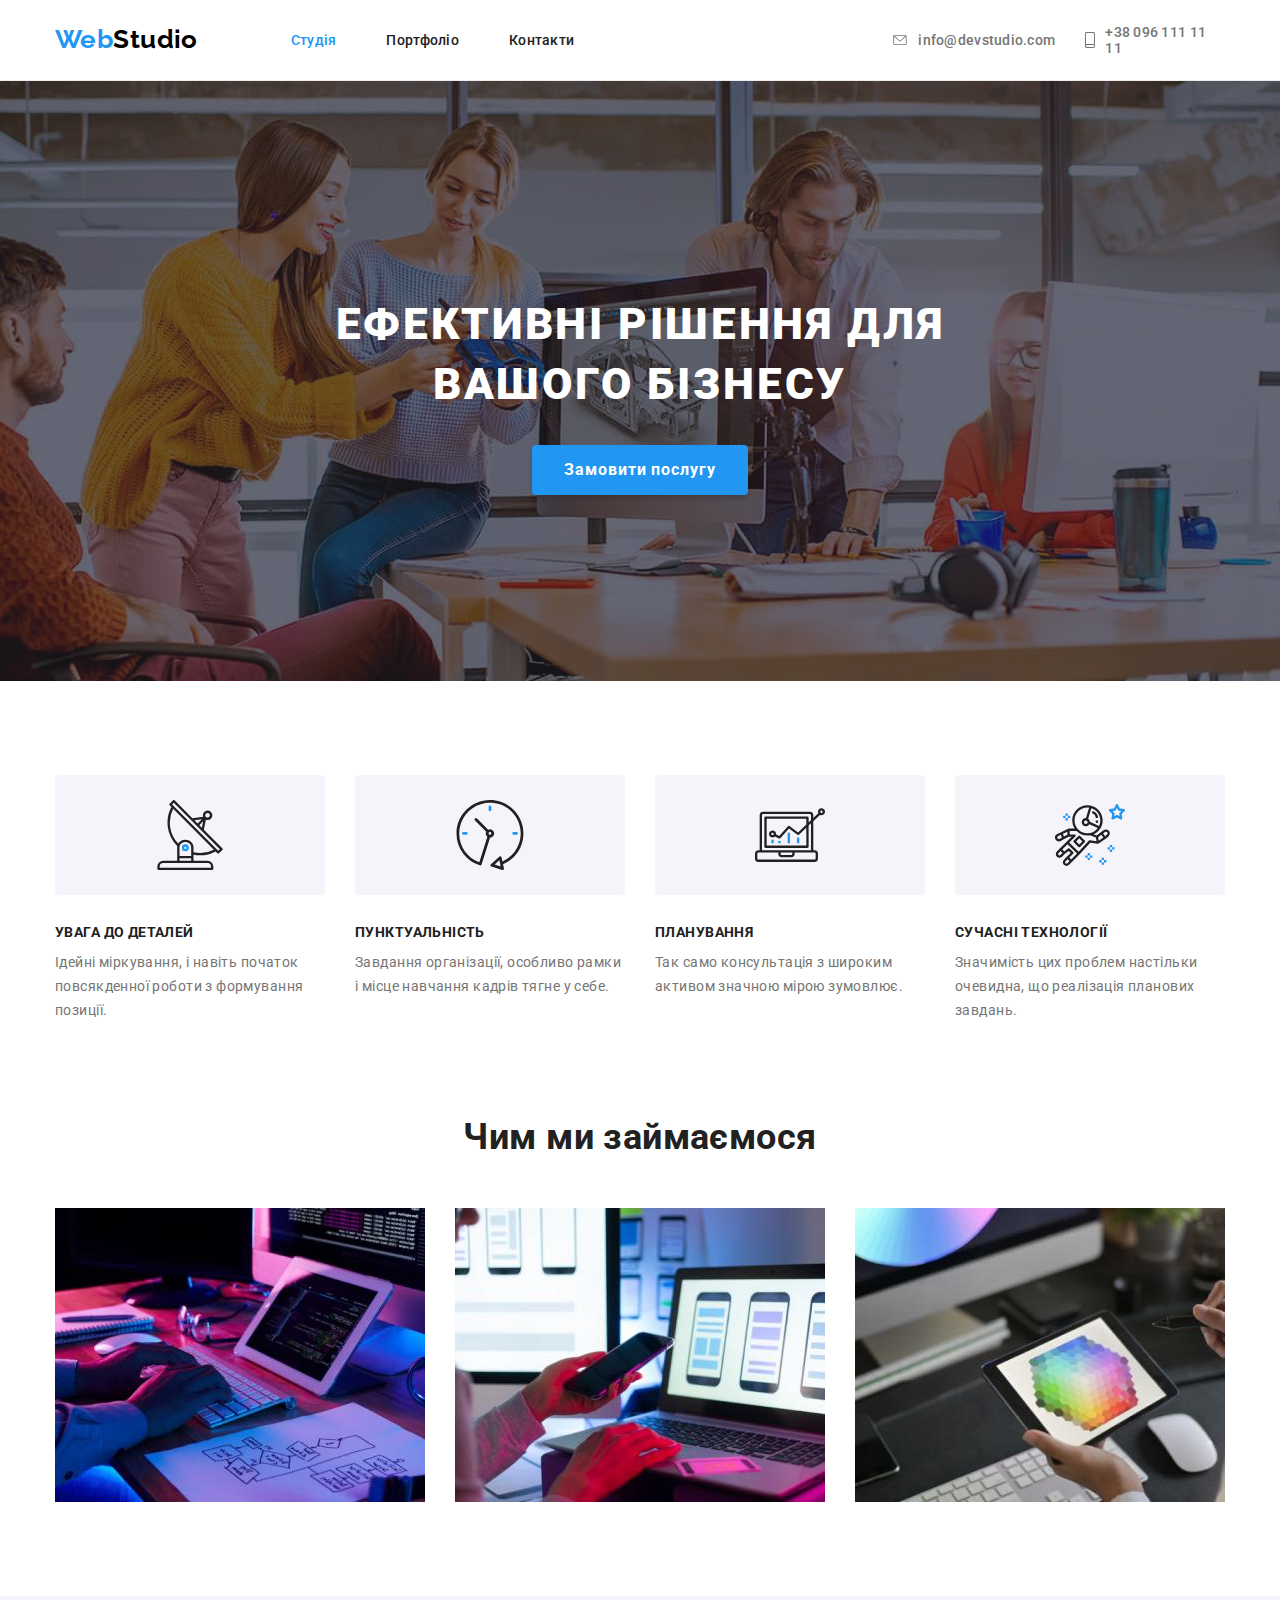
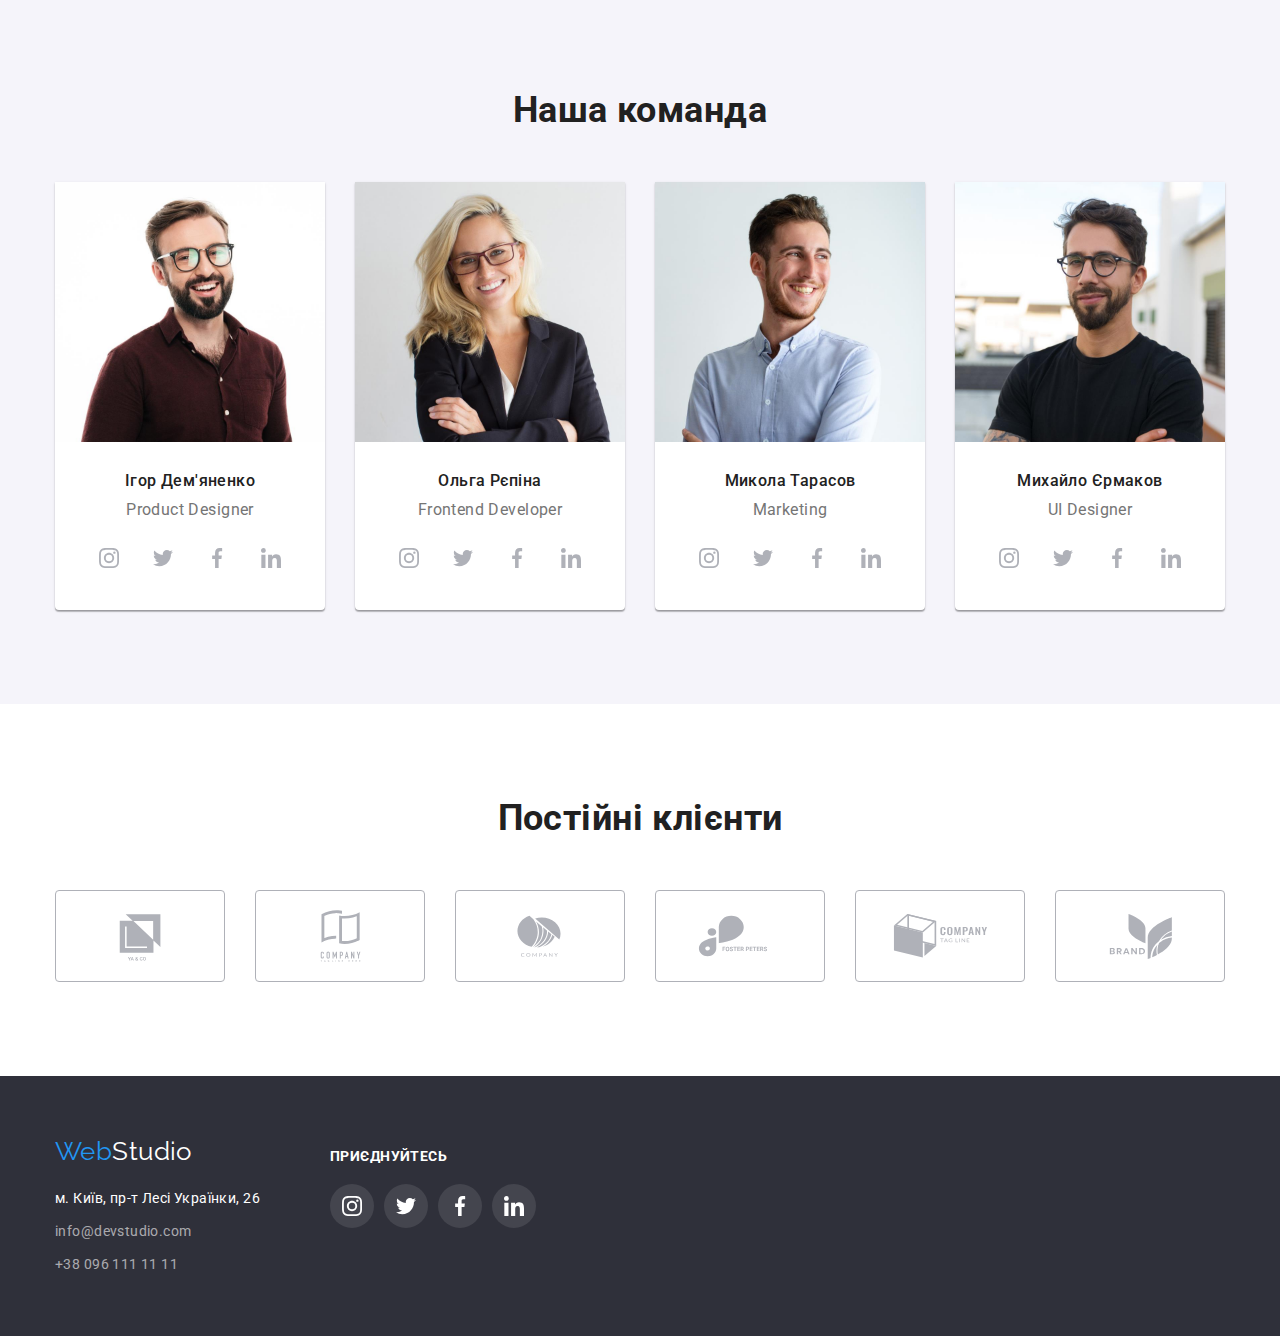
==== commit d9cda323: "додав в футурі розташування та оформлення лінків" ====
--- a/index.html
+++ b/index.html
@@ -41,14 +41,14 @@
         <ul class="contact list">
           <li class="item">
             <a class="link list" href="mailto:info@devstudio.com">
-              <svg class="icon envelope">
+              <svg class="envelope">
                 <use href="./images/symbol-defs.svg#icon-envelope"></use></svg
               >info@devstudio.com</a
             >
           </li>
           <li class="item">
             <a class="link list" href="tel:+380961111111">
-              <svg class="icon smartphone">
+              <svg class="smartphone">
                 <use href="./images/symbol-defs.svg#icon-smartphone"></use></svg
               >+38 096 111 11 11</a
             >
@@ -151,25 +151,25 @@
                 <ul class="social list">
                   <li class="social-item">
                     <a href="#" class="social-link">
-                      <svg width="20" height="20">
+                      <svg class="icon" width="20" height="20">
                         <use href="./images/symbol-defs.svg#icon-instagram"></use></svg
                     ></a>
                   </li>
                   <li class="social-item">
                     <a href="#" class="social-link">
-                      <svg width="20" height="20">
+                      <svg class="icon" width="20" height="20">
                         <use href="./images/symbol-defs.svg#icon-twitter"></use></svg
                     ></a>
                   </li>
                   <li class="social-item">
                     <a href="#" class="social-link">
-                      <svg width="20" height="20">
+                      <svg class="icon" width="20" height="20">
                         <use href="./images/symbol-defs.svg#icon-facebook"></use></svg
                     ></a>
                   </li>
                   <li class="social-item">
                     <a href="#" class="social-link">
-                      <svg width="20" height="20">
+                      <svg class="icon" width="20" height="20">
                         <use href="./images/symbol-defs.svg#icon-linkedin"></use></svg
                     ></a>
                   </li>
@@ -184,25 +184,25 @@
                 <ul class="social list">
                   <li class="social-item">
                     <a href="#" class="social-link">
-                      <svg width="20" height="20">
+                      <svg class="icon" width="20" height="20">
                         <use href="./images/symbol-defs.svg#icon-instagram"></use></svg
                     ></a>
                   </li>
                   <li class="social-item">
                     <a href="#" class="social-link">
-                      <svg width="20" height="20">
+                      <svg class="icon" width="20" height="20">
                         <use href="./images/symbol-defs.svg#icon-twitter"></use></svg
                     ></a>
                   </li>
                   <li class="social-item">
                     <a href="#" class="social-link">
-                      <svg width="20" height="20">
+                      <svg class="icon" width="20" height="20">
                         <use href="./images/symbol-defs.svg#icon-facebook"></use></svg
                     ></a>
                   </li>
                   <li class="social-item">
                     <a href="#" class="social-link">
-                      <svg width="20" height="20">
+                      <svg class="icon" width="20" height="20">
                         <use href="./images/symbol-defs.svg#icon-linkedin"></use></svg
                     ></a>
                   </li>
@@ -217,25 +217,25 @@
                 <ul class="social list">
                   <li class="social-item">
                     <a href="#" class="social-link">
-                      <svg width="20" height="20">
+                      <svg class="icon" width="20" height="20">
                         <use href="./images/symbol-defs.svg#icon-instagram"></use></svg
                     ></a>
                   </li>
                   <li class="social-item">
                     <a href="#" class="social-link">
-                      <svg width="20" height="20">
+                      <svg class="icon" width="20" height="20">
                         <use href="./images/symbol-defs.svg#icon-twitter"></use></svg
                     ></a>
                   </li>
                   <li class="social-item">
                     <a href="#" class="social-link">
-                      <svg width="20" height="20">
+                      <svg class="icon" width="20" height="20">
                         <use href="./images/symbol-defs.svg#icon-facebook"></use></svg
                     ></a>
                   </li>
                   <li class="social-item">
                     <a href="#" class="social-link">
-                      <svg width="20" height="20">
+                      <svg class="icon" width="20" height="20">
                         <use href="./images/symbol-defs.svg#icon-linkedin"></use></svg
                     ></a>
                   </li>
@@ -251,25 +251,25 @@
                 <ul class="social list">
                   <li class="social-item">
                     <a href="#" class="social-link">
-                      <svg width="20" height="20">
+                      <svg class="icon" width="20" height="20">
                         <use href="./images/symbol-defs.svg#icon-instagram"></use></svg
                     ></a>
                   </li>
                   <li class="social-item">
                     <a href="#" class="social-link">
-                      <svg width="20" height="20">
+                      <svg class="icon" width="20" height="20">
                         <use href="./images/symbol-defs.svg#icon-twitter"></use></svg
                     ></a>
                   </li>
                   <li class="social-item">
                     <a href="#" class="social-link">
-                      <svg width="20" height="20">
+                      <svg class="icon" width="20" height="20">
                         <use href="./images/symbol-defs.svg#icon-facebook"></use></svg
                     ></a>
                   </li>
                   <li class="social-item">
                     <a href="#" class="social-link">
-                      <svg width="20" height="20">
+                      <svg class="icon" width="20" height="20">
                         <use href="./images/symbol-defs.svg#icon-linkedin"></use></svg
                     ></a>
                   </li>
@@ -327,51 +327,63 @@
     <!-- Підвал -->
     <footer class="footer">
       <div class="container">
-        <a lang="en" href="./index.html" class="logo-footer list"
-          >Web<span class="logo-footer-second">Studio</span></a
-        >
-        <address>
-          <ul class="address list">
-            <li class="address-item">
-              <a
-                class="address-link list"
-                href="https://goo.gl/maps/CPtrU1FHBa2aNyZL9"
-                target="_blank"
-                rel="noopener noreferrer nofollow"
-                >м. Київ, пр-т Лесі Українки, 26 <br />
+        <div>
+          <a lang="en" href="./index.html" class="logo-footer list"
+            >Web<span class="logo-footer-second">Studio</span></a
+          >
+          <address>
+            <ul class="address list">
+              <li class="address-item">
+                <a
+                  class="address-link list"
+                  href="https://goo.gl/maps/CPtrU1FHBa2aNyZL9"
+                  target="_blank"
+                  rel="noopener noreferrer nofollow"
+                  >м. Київ, пр-т Лесі Українки, 26 <br />
+                </a>
+              </li>
+              <li class="address-item">
+                <a class="link list" href="mailto:info@devstudio.com">info@devstudio.com</a> <br />
+              </li>
+              <li class="address-item">
+                <a class="link list" href="tel:+380961111111">+38 096 111 11 11</a>
+              </li>
+            </ul>
+          </address>
+        </div>
+        <div class="footer-address">
+          <h4 class="links-title">ПРИЄДНУЙТЕСЬ</h4>
+          <ul class="social list">
+            <li class="bg-link">
+              <a href="#" class="social-link">
+                <svg class="icon" width="20" height="20">
+                  <use href="./images/symbol-defs.svg#icon-instagram"></use>
+                </svg>
               </a>
             </li>
-            <li class="address-item">
-              <a class="link list" href="mailto:info@devstudio.com">info@devstudio.com</a> <br />
-            </li>
-            <li class="address-item">
-              <a class="link list" href="tel:+380961111111">+38 096 111 11 11</a>
-            </li>
-          </ul>
-          <div>
-            <h4>приєднуйтесь</h4>
-            <div class="bg-address">
-              <svg width="20" height="20">
-                <use href="./images/symbol-defs.svg#icon-instagram"></use>
-              </svg>
-            </div>
-            <div class="bg-address">
-              <svg width="20" height="20">
-                <use href="./images/symbol-defs.svg#icon-twitter"></use>
-              </svg>
-            </div>
-            <div class="bg-address">
-              <svg width="20" height="20">
-                <use href="./images/symbol-defs.svg#icon-facebook"></use>
-              </svg>
-            </div>
-            <div class="bg-address">
-              <svg width="20" height="20">
-                <use href="./images/symbol-defs.svg#icon-linkedin"></use>
-              </svg>
-            </div>
-          </div>
-        </address>
+            <li class="bg-link">
+              <a href="#" class="social-link">
+                <svg class="icon" width="20" height="20">
+                  <use href="./images/symbol-defs.svg#icon-twitter"></use>
+                </svg>
+              </a>
+            </li>
+            <li class="bg-link">
+              <a href="#" class="social-link">
+                <svg class="icon" width="20" height="20">
+                  <use href="./images/symbol-defs.svg#icon-facebook"></use>
+                </svg>
+              </a>
+            </li>
+            <li class="bg-link">
+              <a href="#" class="social-link">
+                <svg class="icon" width="20" height="20">
+                  <use href="./images/symbol-defs.svg#icon-linkedin"></use>
+                </svg>
+              </a>
+            </li>
+          </ul>
+        </div>
       </div>
     </footer>
   </body>
--- a/css/styles.css
+++ b/css/styles.css
@@ -103,8 +103,8 @@
 }
 
 .item .link {
-    display: flex;
-        align-items: center;
+ display: flex;
+align-items: center;
 padding: 21px 0;
 
 color: var(--primary-text-color);
@@ -129,14 +129,15 @@
 }
 
 .item:first-child {
-    margin-right: 30px;
+margin-right: 30px;
 }
 
 .item {
-fill: var(--title-text-color);
-}
-
-.item:hover {
+fill: currentColor;
+}
+
+.item:hover,
+.item:focus {
 fill: var(--link-hover-color);
 }
 
@@ -146,16 +147,15 @@
 
 }
 
-.icon {
+
+.envelope {
 margin-right: 10px;
-}
-
-.envelope {
 width: 16px;
 height: 10px;
 }
 
 .smartphone {
+margin-right: 10px;
 width: 10px;
 height: 16px;
 }
@@ -251,12 +251,6 @@
 border-radius: 4px;
 background-color:var(--bg-team-color);
 }
-/* .advantage-list::before {
-display: inline-block;
-content: '';
-height: 120px;
-background-image: url(../images/antenna.svg);
-} */
 
 .customer-item:not(:last-child),
 .advantage-list:not(:last-child), 
@@ -349,61 +343,70 @@
 
 .social {
     display: flex;
-    justify-content: center;
     padding-left: 32px;
     padding-right: 32px;
 }
 
-.social-item {
-    padding: 12px;
-}
-
-.social 
-.social-item:not(:last-child) {
-    margin-right: 10px;
-}
+.social-link {
+display: block;
+padding: 12px;
+border-radius: 50px;
+
+fill: var(--svg-color);
+}
+
+.social-item,
+.bg-link:not(:last-child) {
+margin-right: 10px;
+}
+
+
+.social-link:hover,
+.social-link:focus {
+fill: var(--bg-color);
+background-color: var(--link-hover-color);  
+}
+
 
 
 /* Постійні клієнти */
 
 
 .customers-list {
-    display: flex;
-    justify-content: center; 
-}
-
-.customer-item {
+display: flex;
+justify-content: center; 
+   
+   
+}
+
+
+.customer-link {
+display: block;
 padding: 16px 32px;
-
-cursor: pointer;
+fill: var(--svg-color);
 border: 1px solid var(--svg-color);
-border-radius: 4px;
-
 width: 170px;
 height: 92px;
-}
-
-
-.customer-item:hover,
-.customer-item:focus {
-    border-color: var(--link-hover-color);
-}
-
-
-.customer:hover {
+border-radius: 4px;
+cursor: pointer;
+}
+
+
+.customer-link:hover,
+.customer-link:focus {
+fill: var(--link-hover-color);
 border-color: var(--link-hover-color);
-}
-
-/* .customers-list .customer:hover {
-    color: var(--link-hover-color);
-} */
+
+}
+
+
 /* footer */
-
-
 .footer {
 background-color: var(--bg-footer-color);
-margin-left: auto;
-margin-right: auto;
+}
+
+.footer .container {
+display: flex;
 }
 
 .logo-footer {
@@ -427,6 +430,7 @@
 
 }
 
+
 .address-link {
 
 color: var(--bg-color);  
@@ -440,6 +444,7 @@
 
 .address-item:not(:last-child) {
 margin-bottom: 9px;
+margin-right: 70px;
 }
 
 .address-item .link {
@@ -449,6 +454,32 @@
 line-height: 1.71;
 }
 
+
+.bg-link {
+border-radius: 50px;
+
+background: rgba(255, 255, 255, 0.1);
+}
+
+.bg-link .social-link {
+fill: var(--bg-color);
+}
+
+.links-title {
+padding-top: 72px;    
+margin-top: 0;
+margin-bottom: 20px;
+font-size: 14px;
+line-height: calc(16 / 14);
+text-transform: uppercase;
+color: var(--bg-color);
+}
+
+.footer-address .social {
+ padding: 0; 
+fill: var(--bg-color);
+/* background-color: rgba(255, 255, 255, 0.1); */
+}
 
 
 /* Filter */
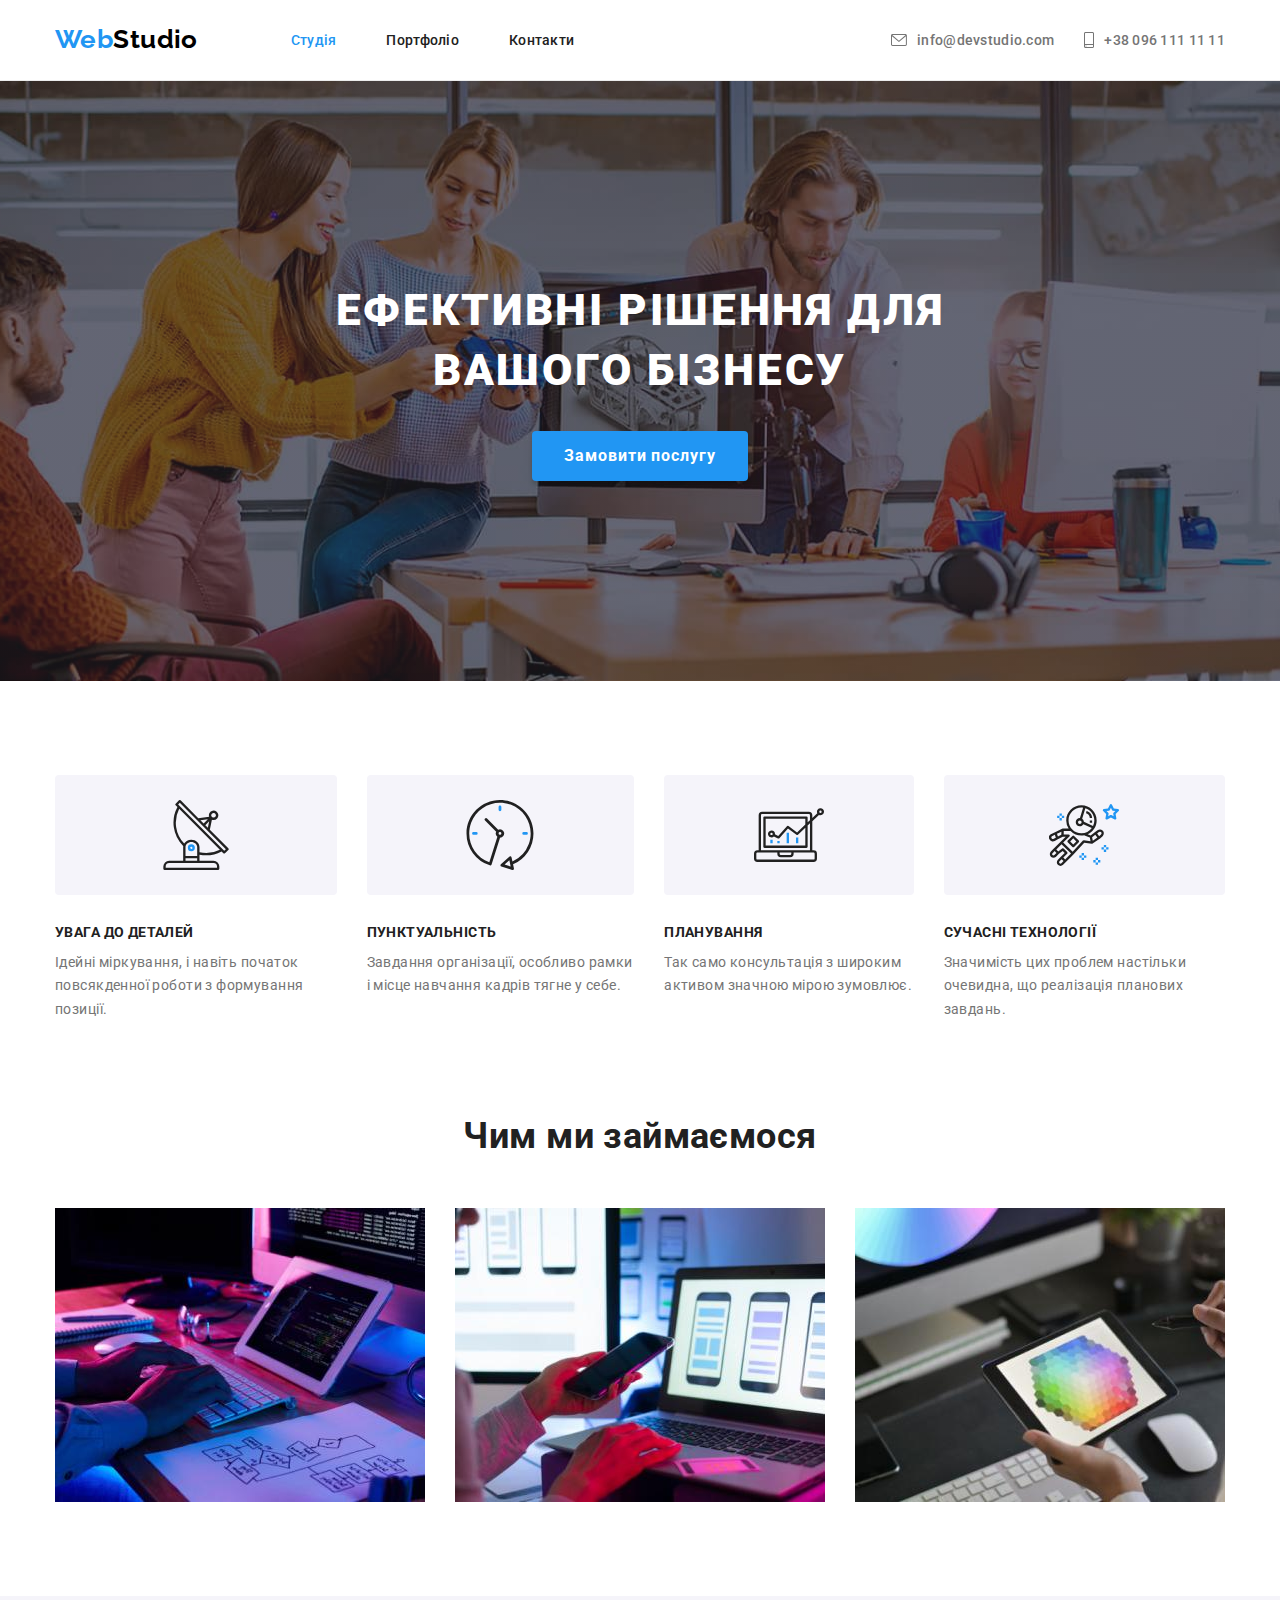
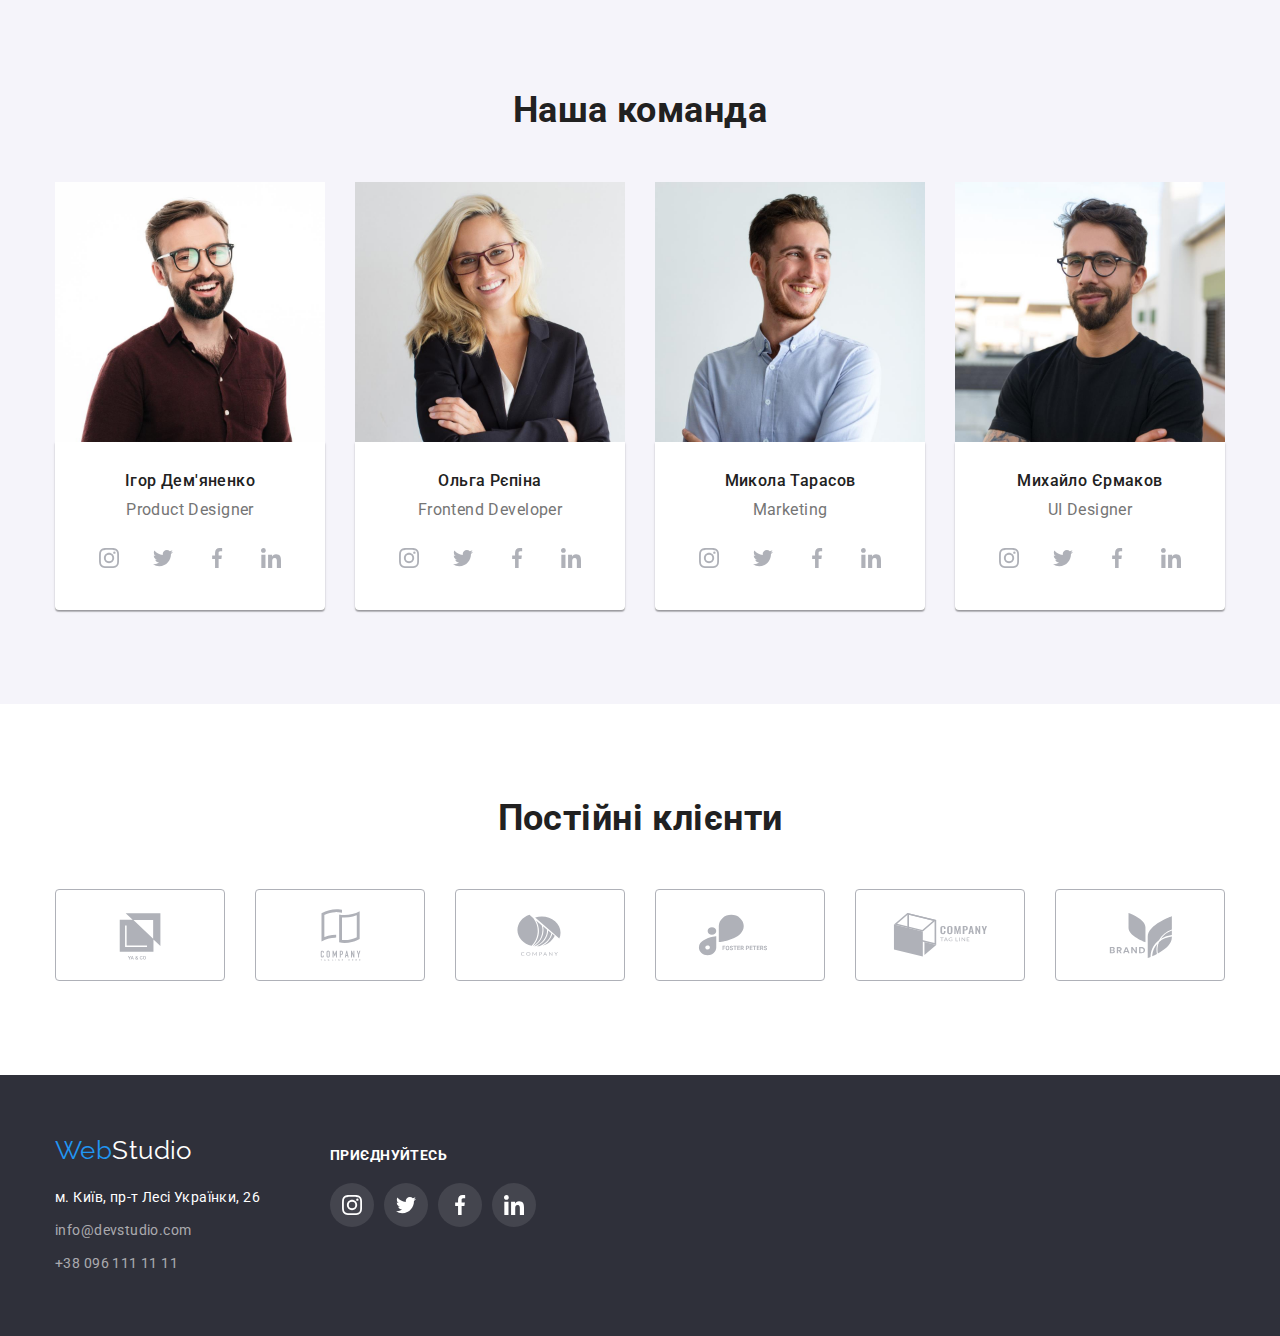
==== commit cd46f65c: "поставив флекси" ====
--- a/index.html
+++ b/index.html
@@ -41,14 +41,14 @@
         <ul class="contact list">
           <li class="item">
             <a class="link list" href="mailto:info@devstudio.com">
-              <svg class="envelope">
+              <svg class="envelope" width="16" height="12">
                 <use href="./images/symbol-defs.svg#icon-envelope"></use></svg
               >info@devstudio.com</a
             >
           </li>
           <li class="item">
             <a class="link list" href="tel:+380961111111">
-              <svg class="smartphone">
+              <svg class="smartphone" width="10" height="16">
                 <use href="./images/symbol-defs.svg#icon-smartphone"></use></svg
               >+38 096 111 11 11</a
             >
@@ -327,7 +327,7 @@
     <!-- Підвал -->
     <footer class="footer">
       <div class="container">
-        <div>
+        <div class="footer-logo">
           <a lang="en" href="./index.html" class="logo-footer list"
             >Web<span class="logo-footer-second">Studio</span></a
           >
--- a/css/styles.css
+++ b/css/styles.css
@@ -24,10 +24,10 @@
 /* Утиліта */
 
 .list {
-    padding: 0;
-    margin: 0;
-    list-style: none;
-    text-decoration: none;
+padding: 0;
+margin: 0;
+list-style: none;
+text-decoration: none;
 }
 
 
@@ -54,8 +54,7 @@
 
 
 .logo-first {
-padding-top: 24px;
-padding-bottom: 25px;
+padding: 24px 0 25px;
 
 color: var(--link-hover-color);
 font-family: 'Raleway', sans-serif;
@@ -80,9 +79,6 @@
 margin-left: 93px;
 }
 
-.nav:last-child {
-margin-right: 318px;
-}
 
 .main {
 display: flex;
@@ -103,9 +99,9 @@
 }
 
 .item .link {
- display: flex;
+display: flex;
 align-items: center;
-padding: 21px 0;
+padding: 32px 0;
 
 color: var(--primary-text-color);
 font-weight: 500;
@@ -120,7 +116,7 @@
  .contact {
 display: flex;
 align-items: center;
-padding-left: 0;
+margin-left: auto;
  }
 
 
@@ -147,17 +143,9 @@
 
 }
 
-
-.envelope {
-margin-right: 10px;
-width: 16px;
-height: 10px;
-}
-
+.envelope,
 .smartphone {
 margin-right: 10px;
-width: 10px;
-height: 16px;
 }
 
 
@@ -166,25 +154,23 @@
 
 .hero {
 max-width: 1600px;
-height: 600px;
+
 margin-left: auto;
 margin-right: auto;
 background-position: center;
+padding: 200px 0;
+
  
 background-image: linear-gradient( rgba(47, 48, 58, 0.4), rgba(47, 48, 58, 0.4)),
 url(../images/hero.jpg);
 text-align: center;
 background-color: var(--bg-footer-color);
-padding-bottom: 200px;
+
 }
 
 .hero .title {
 width: 696px;
-padding-top: 120px;
-margin: 0;
-margin-bottom: 30px;
-margin-left: auto;
-margin-right: auto;
+margin: 0 auto 30px;
 
 color: var(--bg-color);
 font-weight: 900;
@@ -216,8 +202,8 @@
 
 .button:hover,
 .button:focus {
-color: var(--primary-text-color);
-background-color: var(--bg-color);
+color: var(--bg-color);
+background-color: #188CE8;
 }
 
 
@@ -246,7 +232,10 @@
 }
 
 .bg-advantage {
-padding: 25px 100px;
+display: flex;
+justify-content: center;
+align-items: center;
+height: 120px;
  
 border-radius: 4px;
 background-color:var(--bg-team-color);
@@ -278,6 +267,7 @@
 
 .features-items {
 display: flex;
+justify-content: space-between;
 }
 
 .image {
@@ -332,13 +322,14 @@
 width: 270px;
 
 background-color: var(--bg-color);
+}
+
+
+.bg-team {
+padding-bottom: 30px; 
+
 box-shadow: 0px 1px 3px rgba(0, 0, 0, 0.12), 0px 1px 1px rgba(0, 0, 0, 0.14), 0px 2px 1px rgba(0, 0, 0, 0.2);
 border-radius: 0px 0px 4px 4px;
-}
-
-
-.bg-team {
-padding-bottom: 30px;  
 }
 
 .social {
@@ -355,7 +346,7 @@
 fill: var(--svg-color);
 }
 
-.social-item,
+.social-item:not(:last-child),
 .bg-link:not(:last-child) {
 margin-right: 10px;
 }
@@ -403,6 +394,7 @@
 /* footer */
 .footer {
 background-color: var(--bg-footer-color);
+padding: 60px 0;
 }
 
 .footer .container {
@@ -411,7 +403,6 @@
 
 .logo-footer {
 display: block;
-padding-top: 60px;
 margin-bottom: 20px;
 
 color: var(--link-hover-color);
@@ -425,12 +416,6 @@
 
 }
 
-.address-item:last-child {
-padding-bottom: 60px;
-
-}
-
-
 .address-link {
 
 color: var(--bg-color);  
@@ -442,9 +427,12 @@
 color: var(--link-hover-color);
 }
 
+.footer-logo {
+margin-right: 70px;
+}
+
 .address-item:not(:last-child) {
 margin-bottom: 9px;
-margin-right: 70px;
 }
 
 .address-item .link {
@@ -465,8 +453,7 @@
 fill: var(--bg-color);
 }
 
-.links-title {
-padding-top: 72px;    
+.links-title {  
 margin-top: 0;
 margin-bottom: 20px;
 font-size: 14px;
@@ -475,8 +462,12 @@
 color: var(--bg-color);
 }
 
+.footer-address { 
+padding: 12px 0 0;
+}
+
 .footer-address .social {
- padding: 0; 
+padding: 0; 
 fill: var(--bg-color);
 /* background-color: rgba(255, 255, 255, 0.1); */
 }
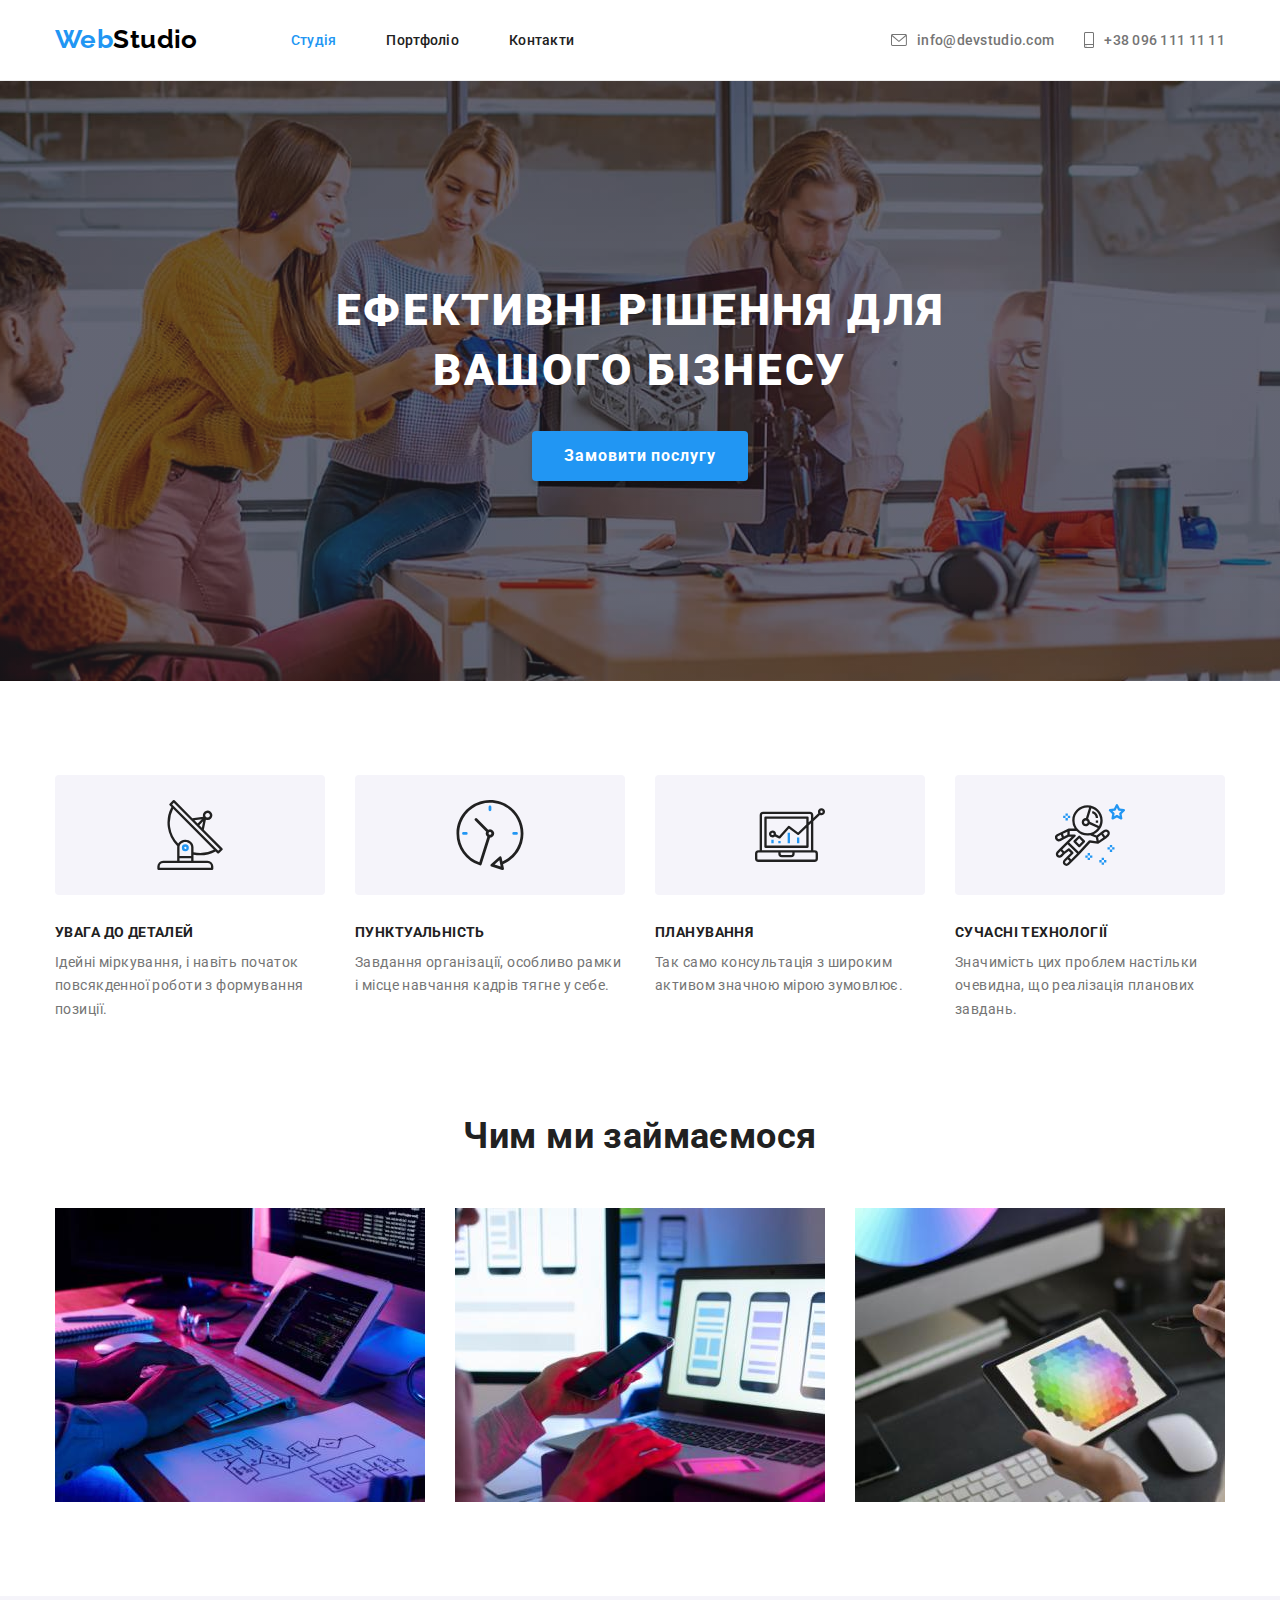
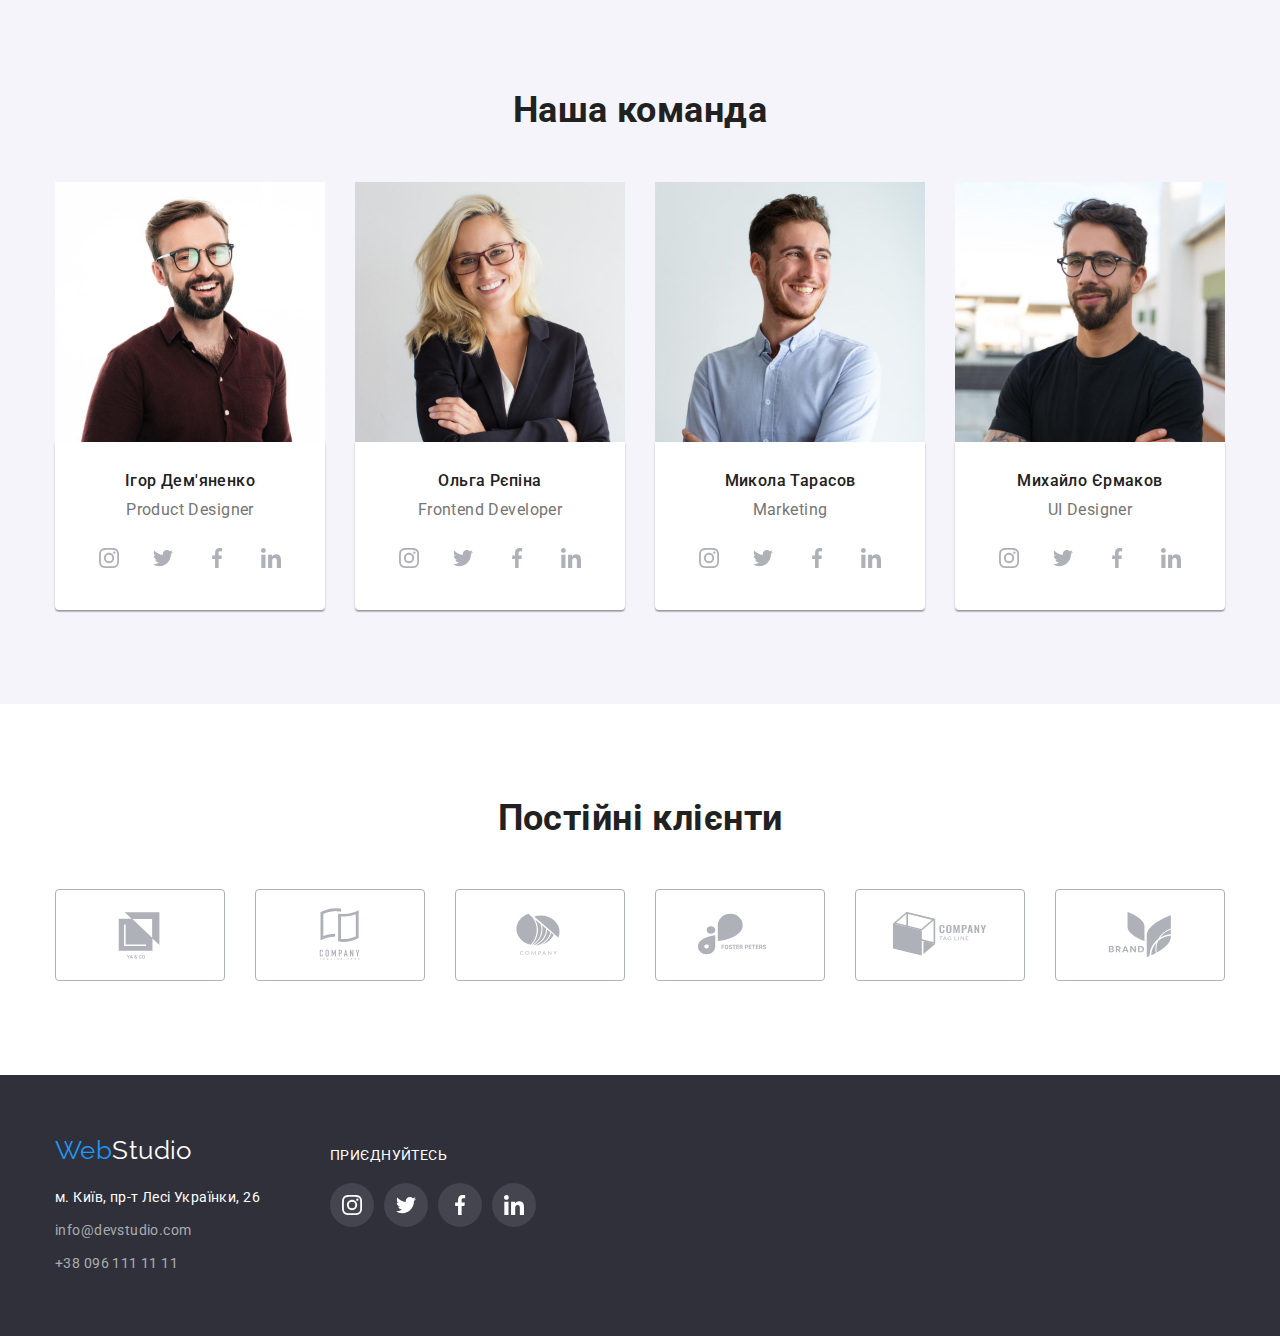
==== commit 1fe1c8a8: "виправив все через флекси" ====
--- a/index.html
+++ b/index.html
@@ -103,7 +103,7 @@
                 Так само консультація з широким активом значною мірою зумовлює.
               </p>
             </li>
-            <li class="advantage-advantage-list">
+            <li class="advantage-list">
               <div class="bg-advantage">
                 <svg width="70" height="70">
                   <use href="./images/symbol-defs.svg#icon-astronaut"></use>
@@ -352,7 +352,7 @@
           </address>
         </div>
         <div class="footer-address">
-          <h4 class="links-title">ПРИЄДНУЙТЕСЬ</h4>
+          <p class="links-title">ПРИЄДНУЙТЕСЬ</p>
           <ul class="social list">
             <li class="bg-link">
               <a href="#" class="social-link">
--- a/css/styles.css
+++ b/css/styles.css
@@ -248,6 +248,7 @@
 margin-right: 30px;
 }
 .advantage-title {
+width: 270px;   
 margin-bottom: 10px;
 margin-top: 30px;
 
@@ -333,14 +334,16 @@
 }
 
 .social {
-    display: flex;
-    padding-left: 32px;
-    padding-right: 32px;
+display: flex;
+justify-content: center;
 }
 
 .social-link {
-display: block;
-padding: 12px;
+display: flex;
+align-items: center;
+justify-content: center;
+height: 44px;
+width: 44px;
 border-radius: 50px;
 
 fill: var(--svg-color);
@@ -372,8 +375,9 @@
 
 
 .customer-link {
-display: block;
-padding: 16px 32px;
+display: flex;
+justify-content: center;
+align-items: center;
 fill: var(--svg-color);
 border: 1px solid var(--svg-color);
 width: 170px;
